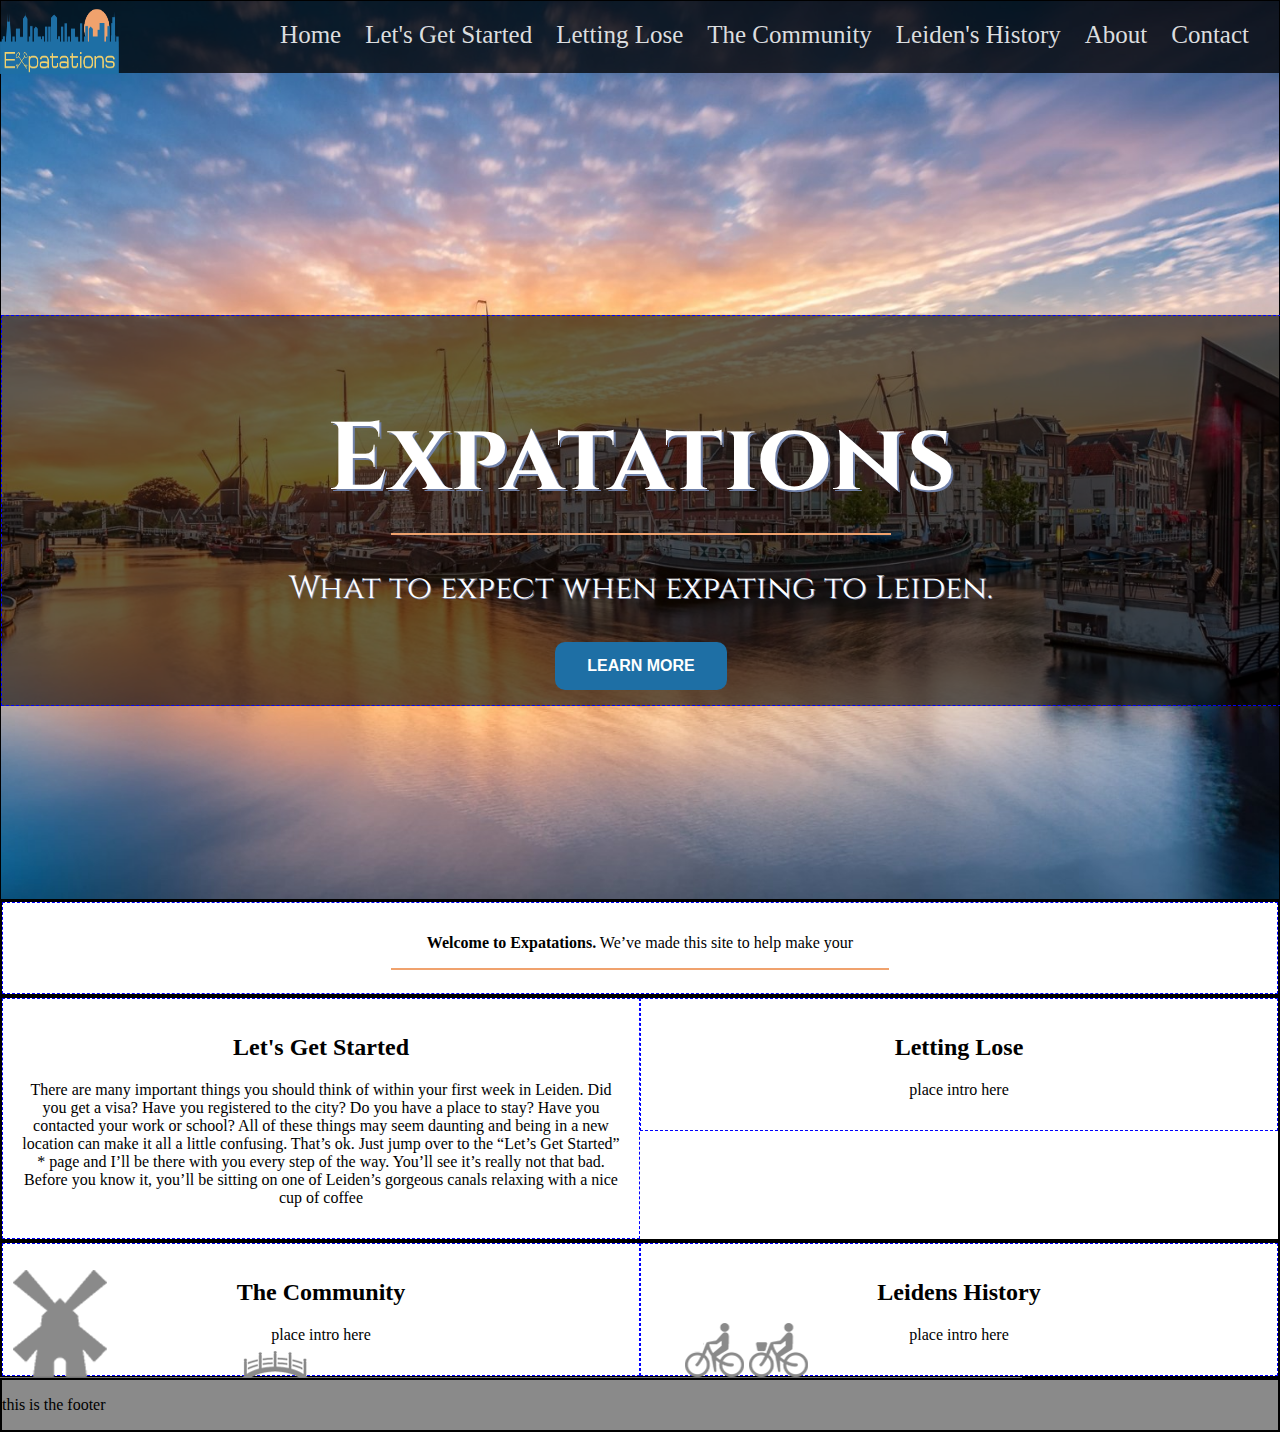
==== index.html @ c69e1f70 "shadows and buttons" ====
<!DOCTYPE html>
<html lang="en">
  <head>
    <meta charset="utf-8" />
    <meta name="keywords" content="Expats, Leiden, Leiden city center,"/>
    <meta name="description" content="Expatations is a website for expats in Leiden city center for less than six month" />
    <meta name="author" content="Elizabeth Erickson" />
    <meta name="viewport" content="width=device-width, initial-scale=1" />
    <link rel="icon" href="img/favicon.ico" type="image/png" sizes="32x32">
    <link rel="stylesheet" type="text/css" href="css/main.css" />
    <link href="https://fonts.googleapis.com/css?family=Cinzel" rel="stylesheet">
  </head>

  <body>

    <header>

      <nav>
           <img src="img/Logo.png" title="logo" alt="logo" id="logo" />
        <ul>
          <li><a href="index.html">Home</a></li>
          <li><a href="#">Let's Get Started</a></li>
          <li><a href="#">Letting Lose</a></li>
          <li><a href="#">The Community</a></li>
          <li><a href="#">Leiden's History</a></li>
          <li><a href="#">About</a></li>
          <li><a href="#">Contact</a></li>
        </ul>
      </nav>

      <article class="col-12">
          <h1>Expatations</h1>
          <hr>
          <p>What to expect when expating to Leiden.
          </p>
           <button type="button" class="button">Learn More</button>
      </article>


    </header>
    <main>

        <section class="row">
            <article class="intro-blocks col-12">
                <p>
                    <strong>Welcome to Expatations.</strong> We’ve made this site to help make your
                </p>
                <hr>
            </article>
        </section>
        <section class="row">
            <article class="intro-blocks col-6">
            <h2> Let's Get Started</h2>
            <p> There are many important things you should think of within your first week in Leiden. Did you get a visa? Have you registered to the city? Do you have a place to stay? Have you contacted your work or school? All of these things may seem daunting and being in a new location can make it all a little confusing. That’s ok. Just jump over to the “Let’s Get Started” * page and I’ll be there with you every step of the way. You’ll see it’s really not that bad. Before you know it, you’ll be sitting on one of Leiden’s gorgeous canals relaxing with a nice cup of coffee</P>
            </article>

            <article class="intro-blocks col-6">
                <h2> Letting Lose </h2>
                <p> place intro here</p>
            </article>
        </section>
        <section class="row">
            <article class="intro-blocks col-6">
                <h2> The Community</h2>
                <p> place intro here</p>
            </article>

            <article class="intro-blocks col-6">
                <h2>Leidens History</h2>
                <p>place intro here </p>
            </article>
        </section>
        <img src="img/footer.png" class="footer" />
    </main>

<footer class="row">
  <p> this is the footer</p>
</footer>
</body>

</html>
---- css/main.css ----
/* Create Bootrap-like grid */
	* { box-sizing: border-box; }
	.row { border: 2px solid #000; }
	.row::after {
	    content: "";
	    clear: both;
	    display: table;
	}

	[class*="col-"] {
	    float: left;
	    padding: 15px;
		border: 1px dashed blue;
	}
	.col-1 { width: 8.33%; }
	.col-2 { width: 16.66%; }
	.col-3 { width: 25%; }
	.col-4 { width: 33.33%; }
	.col-5 { width: 41.66%; }
	.col-6 { width: 50%; }
	.col-7 { width: 58.33%; }
	.col-8 { width: 66.66%; }
	.col-9 { width: 75%; }
	.col-10 { width: 83.33%; }
	.col-11 { width: 91.66%; }
	.col-12 { width: 100%; }

/* Style HTML5 elements */
body {
	margin: 0px;
	padding: 0px;
}
main {
	position: relative;
}
main img.footer {
	position: absolute;
    left: 0;
    bottom: 0;
}
header {
	border: 1px #000 solid;
	height: 100vh;
	width:100%;
	background: url("../img/leidensunset.jpg") no-repeat center center;
	background-size: cover;
}
footer {
	background-color: #8a8a8a;
}

nav{
	background-color: rgba(0,0,0,0.75);
	height: 8vh;
	width: 100%;

}

header article{
	background-color: rgba(0,0,0,0.60);
	position: absolute;
	top: 35%;
	color: #fff;
	text-align: center;
	font-family: 'Cinzel', serif;
	font-weight: 200;
	font-style: normal;
}

header article h1{
	font-size: 600%;
	text-shadow: 2px 2px #7081a9;
	margin-bottom: 5px;
}
hr{
	background-color: #f0a26d;
    height: 2px;
    max-width: 40%;
    border: none;
}
header article  p{
	font-size: 200%;
	text-shadow: 1px 1px #7081a9;
}
#logo{
	position: absolute;
	left: 0;
	top: 0;
	margin: 0px;
	padding: 0px;
	height: 10%;
	width: 10%;
}
ul{
	list-style-type: none;
	float: right;
	margin: 10px;
	padding: 10px;
}
li{
	list-style-type: none;
	font-size: 25px;
	display: inline;
	padding-left: 10px;
	padding-right: 10px;
}
li a {
	color: #DBDDDF;
	text-decoration: none;
} li a:hover {
	color: #f0a26d;
}

button {
    background-color: #1e6fa5;
    border: none;
    color: white;
    padding: 15px 32px;
    text-align: center;
    text-decoration: none;
    display: inline-block;
    font-size: 16px;
    border-radius: 10px;
    font-weight: 700;
    text-transform: uppercase;
}
.button:hover{background-color: #f0a26d;}
.intro-blocks{
	background-color: #fff;
	text-align: center;
}
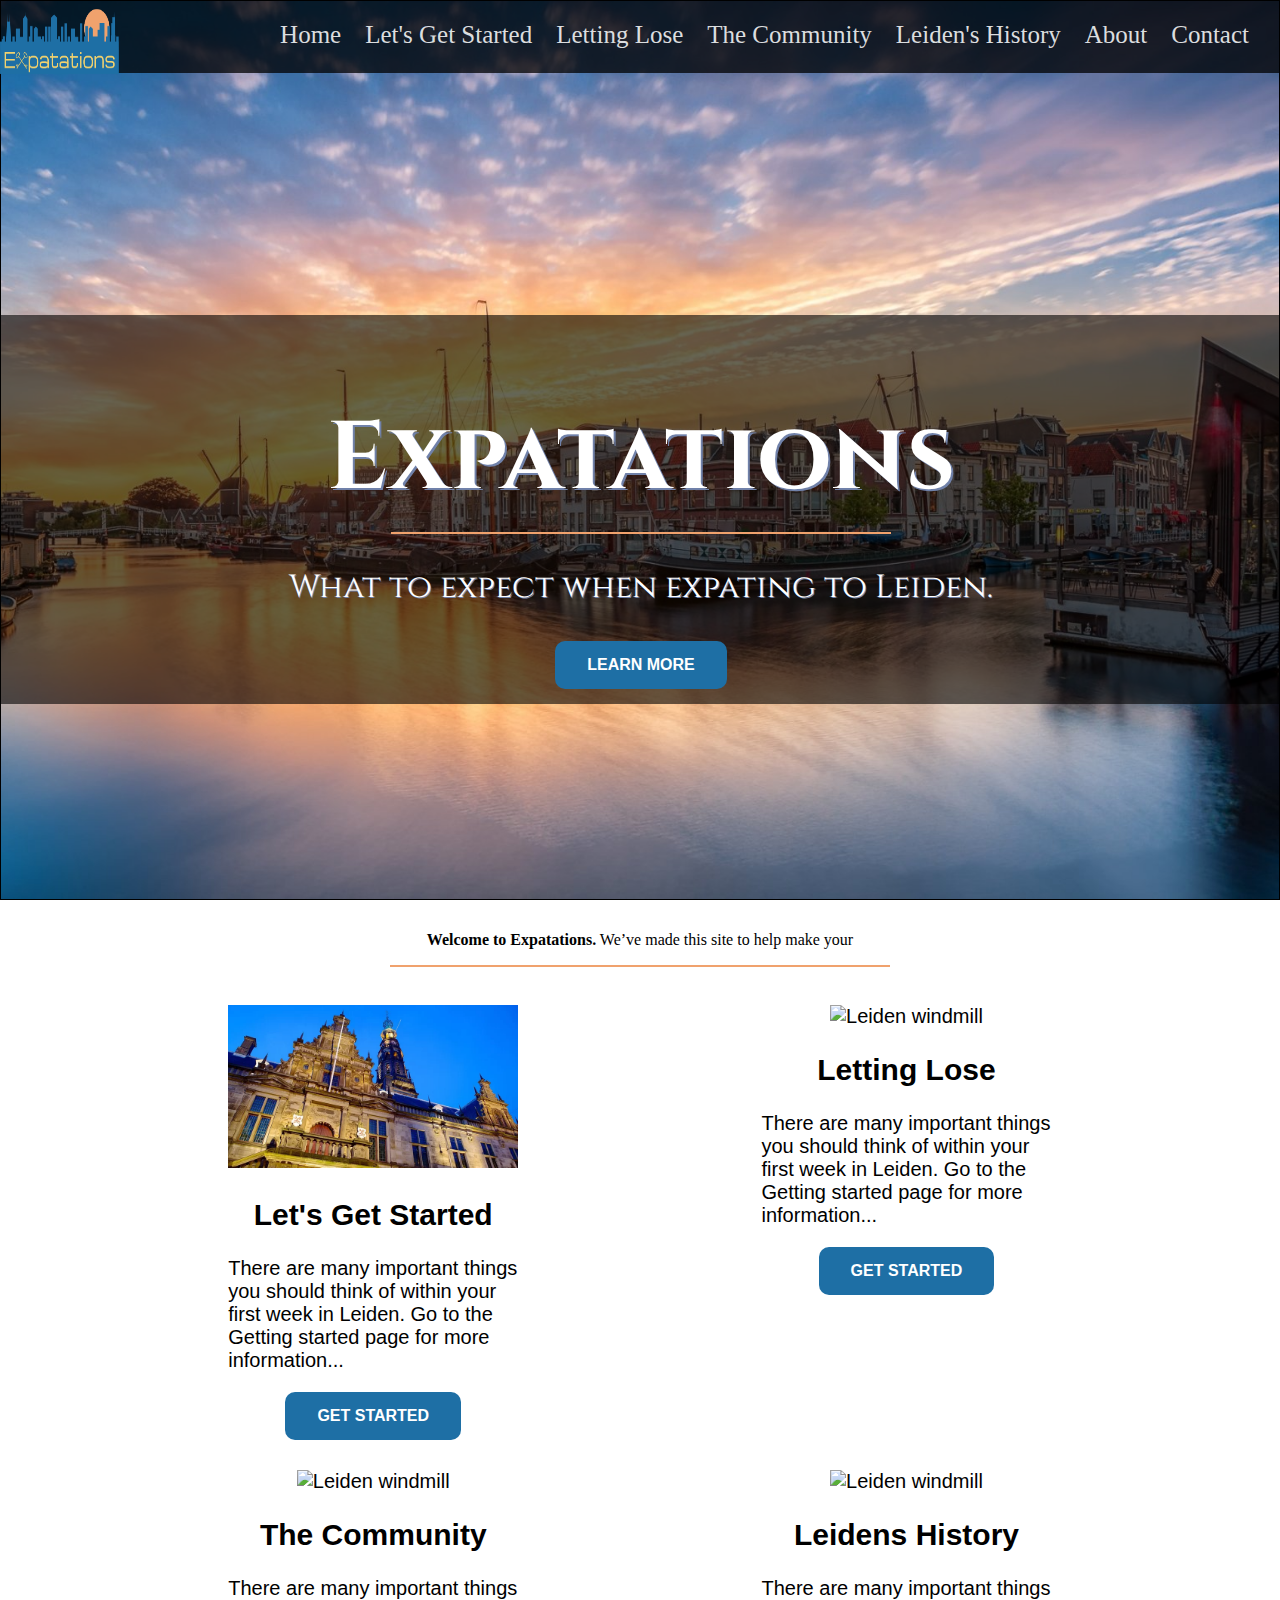
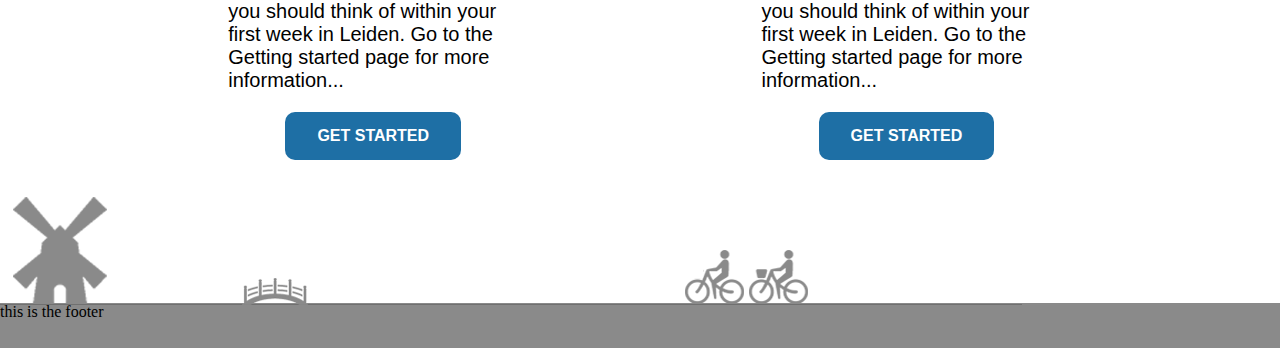
==== commit 68a636b8: "pictures in the introblocks" ====
--- a/index.html
+++ b/index.html
@@ -1,47 +1,46 @@
 <!DOCTYPE html>
 <html lang="en">
-  <head>
+
+<head>
     <meta charset="utf-8" />
-    <meta name="keywords" content="Expats, Leiden, Leiden city center,"/>
+    <meta name="keywords" content="Expats, Leiden, Leiden city center," />
     <meta name="description" content="Expatations is a website for expats in Leiden city center for less than six month" />
     <meta name="author" content="Elizabeth Erickson" />
     <meta name="viewport" content="width=device-width, initial-scale=1" />
     <link rel="icon" href="img/favicon.ico" type="image/png" sizes="32x32">
     <link rel="stylesheet" type="text/css" href="css/main.css" />
     <link href="https://fonts.googleapis.com/css?family=Cinzel" rel="stylesheet">
-  </head>
+</head>
 
-  <body>
+<body>
 
     <header>
 
-      <nav>
-           <img src="img/Logo.png" title="logo" alt="logo" id="logo" />
-        <ul>
-          <li><a href="index.html">Home</a></li>
-          <li><a href="#">Let's Get Started</a></li>
-          <li><a href="#">Letting Lose</a></li>
-          <li><a href="#">The Community</a></li>
-          <li><a href="#">Leiden's History</a></li>
-          <li><a href="#">About</a></li>
-          <li><a href="#">Contact</a></li>
-        </ul>
-      </nav>
+        <nav>
+            <img src="img/Logo.png" title="logo" alt="logo" id="logo" />
+            <ul>
+                <li><a href="index.html">Home</a></li>
+                <li><a href="#">Let's Get Started</a></li>
+                <li><a href="#">Letting Lose</a></li>
+                <li><a href="#">The Community</a></li>
+                <li><a href="#">Leiden's History</a></li>
+                <li><a href="#">About</a></li>
+                <li><a href="#">Contact</a></li>
+            </ul>
+        </nav>
 
-      <article class="col-12">
-          <h1>Expatations</h1>
-          <hr>
-          <p>What to expect when expating to Leiden.
-          </p>
-           <button type="button" class="button">Learn More</button>
-      </article>
+        <article class="col-12">
+            <h1>Expatations</h1>
+            <hr>
+            <p>What to expect when expating to Leiden.
+            </p>
+            <button type="button" class="button">Learn More</button>
+        </article>
+    </header>
 
-
-    </header>
-    <main>
-
+    <section class="main row">
         <section class="row">
-            <article class="intro-blocks col-12">
+            <article class="col-12 intro">
                 <p>
                     <strong>Welcome to Expatations.</strong> We’ve made this site to help make your
                 </p>
@@ -49,33 +48,46 @@
             </article>
         </section>
         <section class="row">
-            <article class="intro-blocks col-6">
-            <h2> Let's Get Started</h2>
-            <p> There are many important things you should think of within your first week in Leiden. Did you get a visa? Have you registered to the city? Do you have a place to stay? Have you contacted your work or school? All of these things may seem daunting and being in a new location can make it all a little confusing. That’s ok. Just jump over to the “Let’s Get Started” * page and I’ll be there with you every step of the way. You’ll see it’s really not that bad. Before you know it, you’ll be sitting on one of Leiden’s gorgeous canals relaxing with a nice cup of coffee</P>
+            <section class="col-2"></section>
+            <article class="intro-blocks1 col-3">
+                <img src="img/gemeente.jpg" alt="gemeentehuis" title="Gemeentehuis" class="blockimg" />
+                <h2> Let's Get Started</h2>
+                <p class="homepage">There are many important things you should think of within your first week in Leiden. Go to the Getting started page for more information...</P>
+                <button type="button" class="button">Get Started</button>
             </article>
-
-            <article class="intro-blocks col-6">
+            <section class="col-2"></section>
+            <article class="intro-blocks col-3">
+                <img src="img/windmill2.jpg" alt="Leiden windmill" title="Molen de Valk" class="blockimg" />
                 <h2> Letting Lose </h2>
-                <p> place intro here</p>
+                <p class="homepage"> There are many important things you should think of within your first week in Leiden. Go to the Getting started page for more information...</p>
+                <button type="button" class="button">Get Started</button>
             </article>
+            <section class="col-2"></section>
         </section>
-        <section class="row">
-            <article class="intro-blocks col-6">
+        <section class="row bottom">
+            <section class="col-2"></section>
+            <article class="intro-blocks1 col-3">
+                <img src="img/windmill2.jpg" alt="Leiden windmill" title="Molen de Valk" class="blockimg" />
                 <h2> The Community</h2>
-                <p> place intro here</p>
+                <p class="homepage">There are many important things you should think of within your first week in Leiden. Go to the Getting started page for more information...
+                </p>
+                <button type="button" class="button">Get Started</button>
             </article>
-
-            <article class="intro-blocks col-6">
+            <section class="col-2"></section>
+            <article class="intro-blocks col-3">
+                <img src="img/windmill2.jpg" alt="Leiden windmill" title="Molen de Valk" class="blockimg" />
                 <h2>Leidens History</h2>
-                <p>place intro here </p>
+                <p class="homepage">There are many important things you should think of within your first week in Leiden. Go to the Getting started page for more information...</p>
+                <button type="button" class="button">Get Started</button>
             </article>
+            <section class="col-2"></section>
         </section>
         <img src="img/footer.png" class="footer" />
-    </main>
+    </section>
 
-<footer class="row">
-  <p> this is the footer</p>
-</footer>
+    <footer class="row">
+        <p> this is the footer</p>
+    </footer>
 </body>
 
 </html>
--- a/css/main.css
+++ b/css/main.css
@@ -1,6 +1,6 @@
 /* Create Bootrap-like grid */
 	* { box-sizing: border-box; }
-	.row { border: 2px solid #000; }
+	/*.row { border: 2px solid #000; }*/
 	.row::after {
 	    content: "";
 	    clear: both;
@@ -10,7 +10,7 @@
 	[class*="col-"] {
 	    float: left;
 	    padding: 15px;
-		border: 1px dashed blue;
+		/*border: 1px dashed blue;*/
 	}
 	.col-1 { width: 8.33%; }
 	.col-2 { width: 16.66%; }
@@ -30,13 +30,13 @@
 	margin: 0px;
 	padding: 0px;
 }
-main {
+section.main {
 	position: relative;
 }
-main img.footer {
+section.main img.footer {
 	position: absolute;
-    left: 0;
-    bottom: 0;
+    left: 0px;
+    bottom: -2px;
 }
 header {
 	border: 1px #000 solid;
@@ -47,6 +47,11 @@
 }
 footer {
 	background-color: #8a8a8a;
+	height: 5vh;
+}
+footer p{
+	margin: 0;
+	padding: 0;
 }
 
 nav{
@@ -126,6 +131,31 @@
 }
 .button:hover{background-color: #f0a26d;}
 .intro-blocks{
+	font-family: century, sans-serif;
+	font-size: 20px;
 	background-color: #fff;
 	text-align: center;
+
 }
+.intro-blocks1{
+	font-family: century, sans-serif;
+	font-size: 20px;
+	background-color: #fff;
+	text-align: center;
+
+}
+.intro{
+	text-align: center;
+}
+.blockimg{
+	width: 100%;
+	height: auto;
+	max-height: 200px;
+}
+
+p.homepage {
+	text-align: left;
+}
+section.bottom{
+	margin-bottom: 10%;
+}
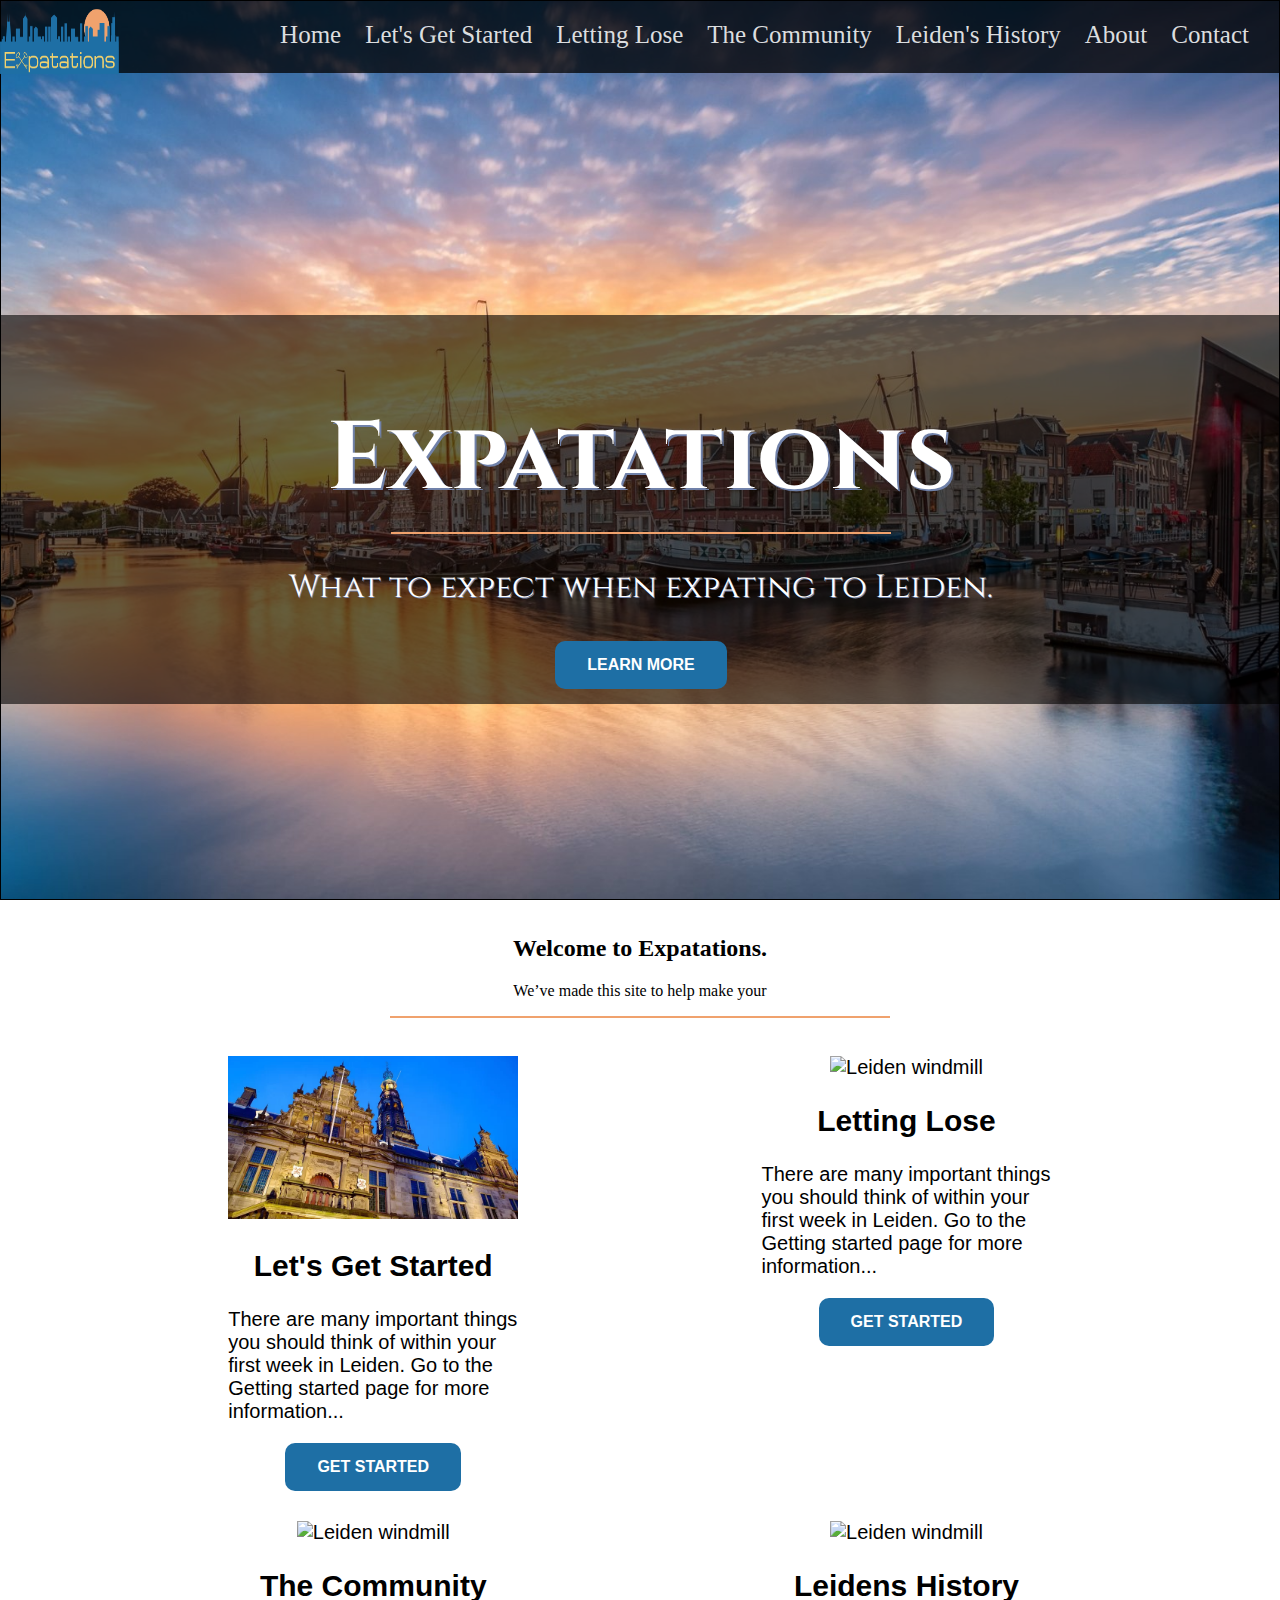
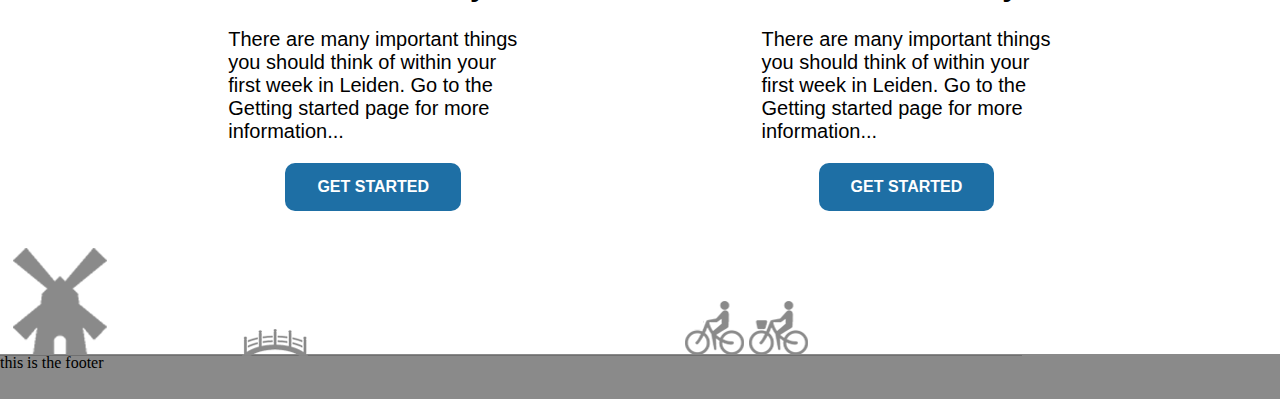
==== commit b95aed2e: "h1 changes" ====
--- a/index.html
+++ b/index.html
@@ -10,6 +10,8 @@
     <link rel="icon" href="img/favicon.ico" type="image/png" sizes="32x32">
     <link rel="stylesheet" type="text/css" href="css/main.css" />
     <link href="https://fonts.googleapis.com/css?family=Cinzel" rel="stylesheet">
+
+    <title> Expatations </title>
 </head>
 
 <body>
@@ -41,8 +43,9 @@
     <section class="main row">
         <section class="row">
             <article class="col-12 intro">
+                <h2>Welcome to Expatations.</h2>
                 <p>
-                    <strong>Welcome to Expatations.</strong> We’ve made this site to help make your
+                     We’ve made this site to help make your
                 </p>
                 <hr>
             </article>
@@ -82,7 +85,7 @@
             </article>
             <section class="col-2"></section>
         </section>
-        <img src="img/footer.png" class="footer" />
+        <img src="img/footer.png" alt="footer image" class="footer" />
     </section>
 
     <footer class="row">
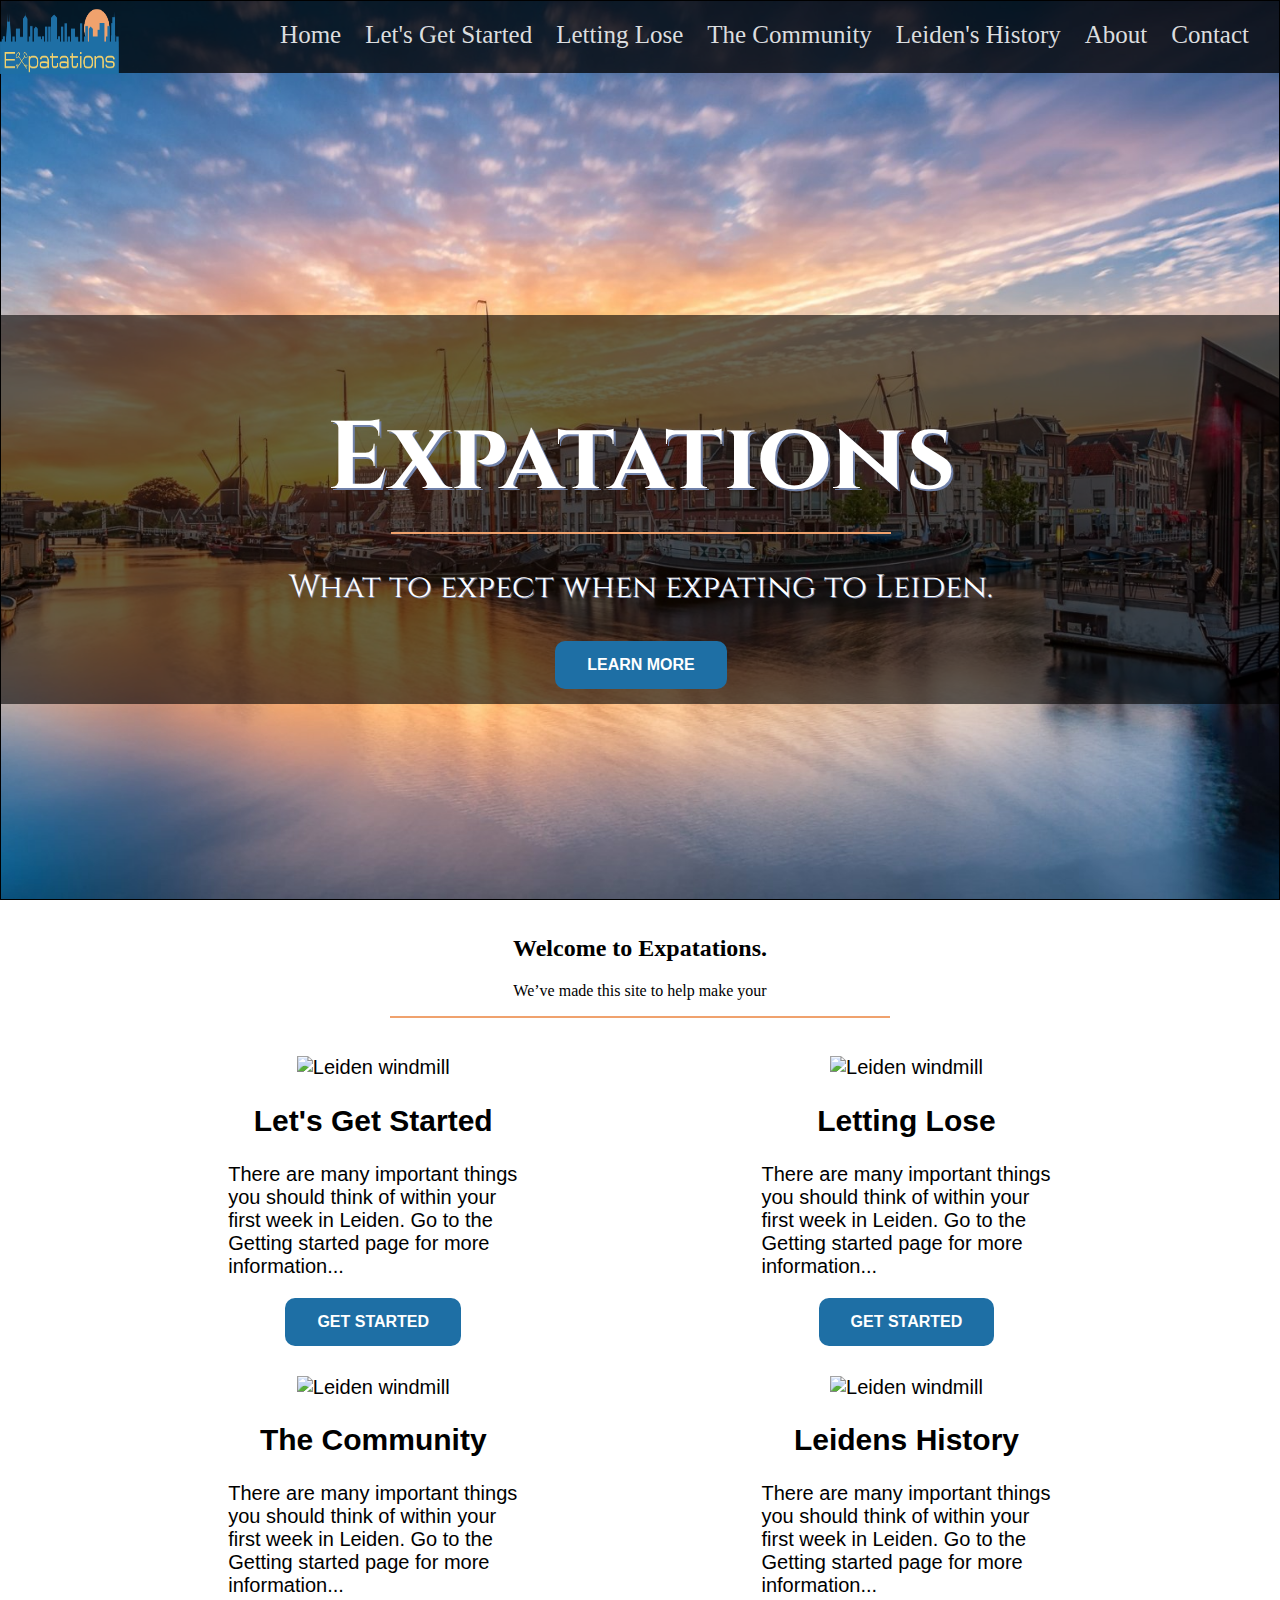
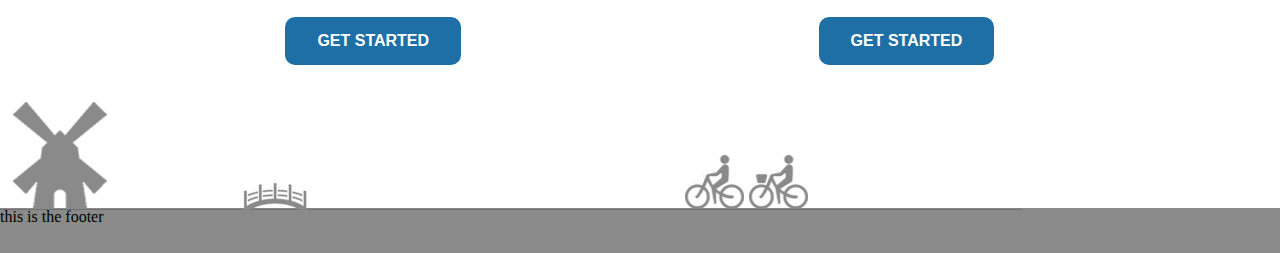
==== commit f4680ca3: "broken img" ====
--- a/index.html
+++ b/index.html
@@ -53,7 +53,7 @@
         <section class="row">
             <section class="col-2"></section>
             <article class="intro-blocks1 col-3">
-                <img src="img/gemeente.jpg" alt="gemeentehuis" title="Gemeentehuis" class="blockimg" />
+                <img src="img/windmill2.jpg" alt="Leiden windmill" title="Molen de Valk" class="blockimg" />
                 <h2> Let's Get Started</h2>
                 <p class="homepage">There are many important things you should think of within your first week in Leiden. Go to the Getting started page for more information...</P>
                 <button type="button" class="button">Get Started</button>
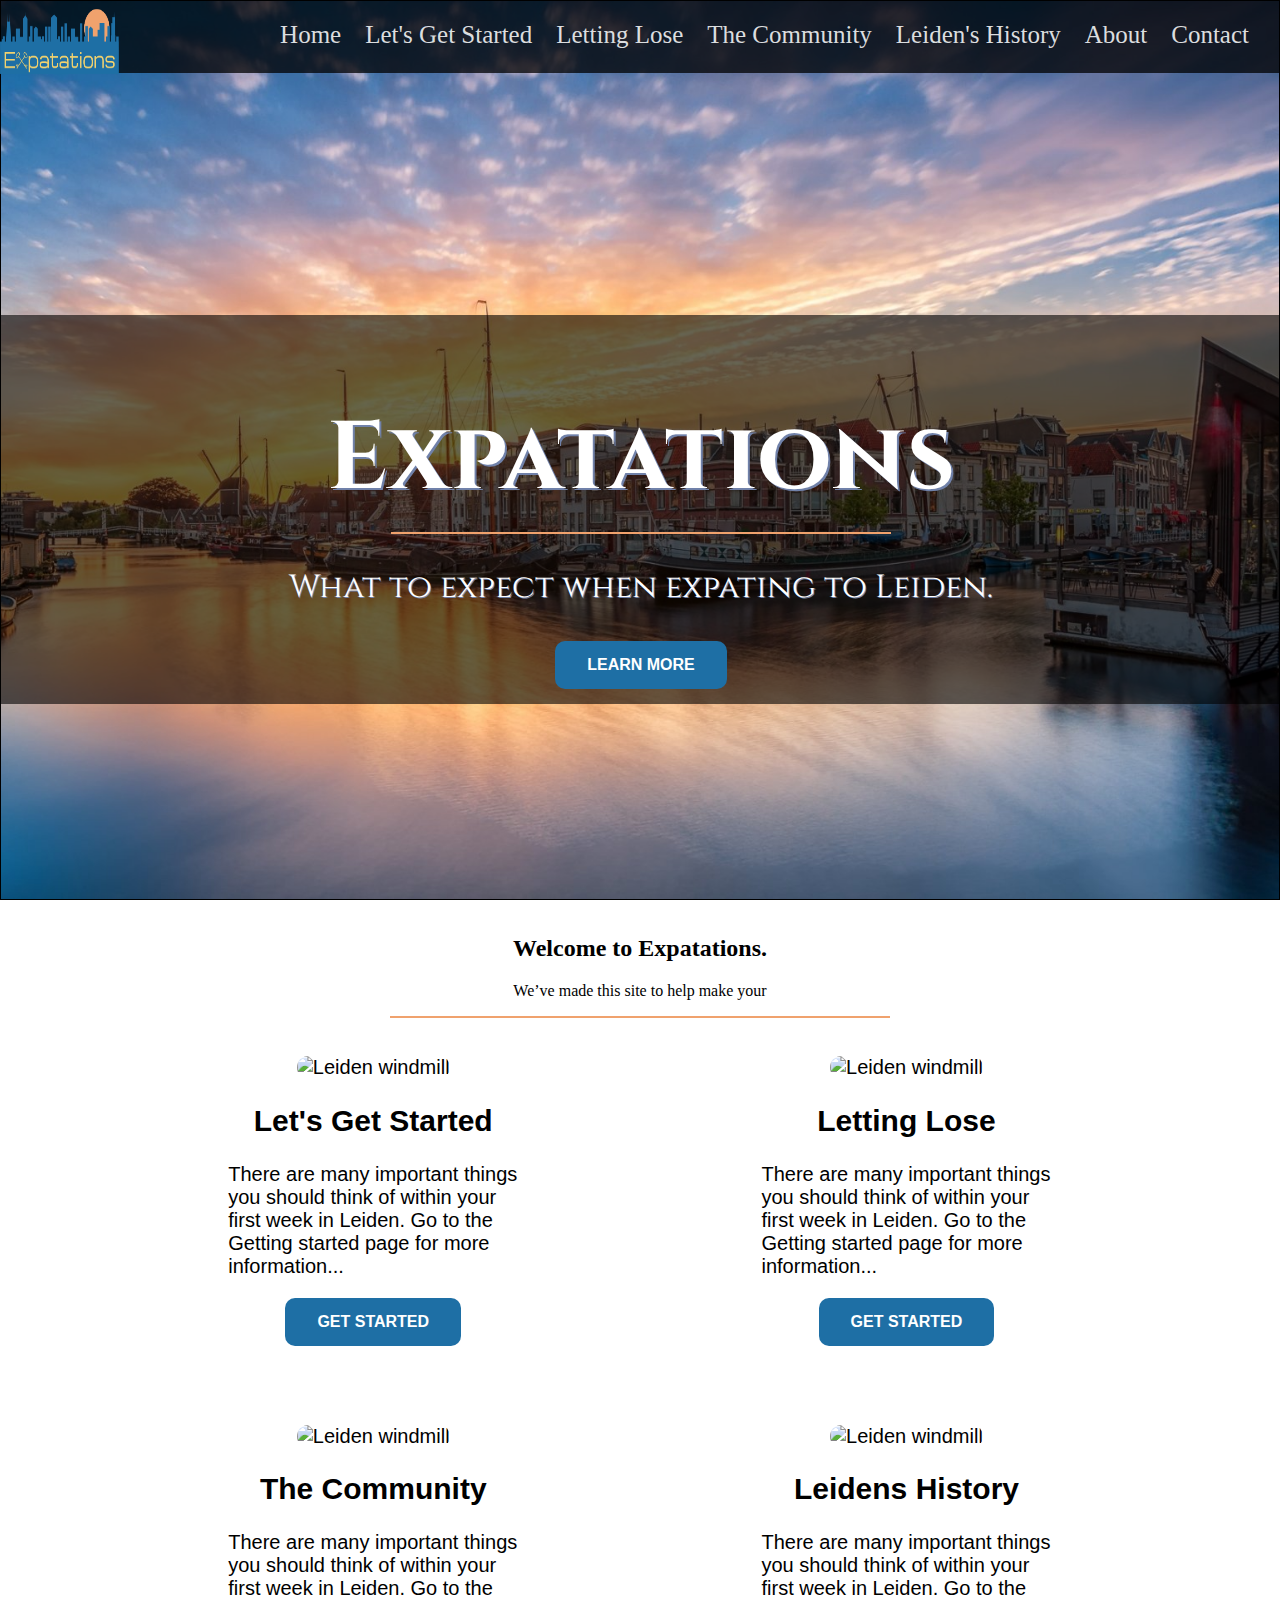
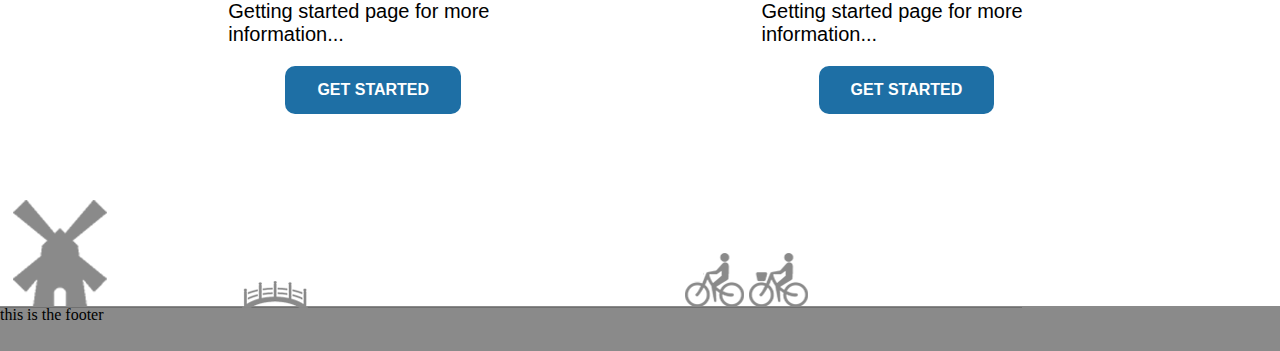
==== commit e158f2c2: "idr" ====
--- a/index.html
+++ b/index.html
@@ -36,11 +36,13 @@
             <hr>
             <p>What to expect when expating to Leiden.
             </p>
-            <button type="button" class="button">Learn More</button>
+            <a href="#jump">
+                <button type="button" class="button">Learn More</button>
+            </a>
         </article>
     </header>
 
-    <section class="main row">
+    <section class="main row" id="jump">
         <section class="row">
             <article class="col-12 intro">
                 <h2>Welcome to Expatations.</h2>
--- a/css/main.css
+++ b/css/main.css
@@ -58,7 +58,6 @@
 	background-color: rgba(0,0,0,0.75);
 	height: 8vh;
 	width: 100%;
-
 }
 
 header article{
@@ -133,15 +132,15 @@
 .intro-blocks{
 	font-family: century, sans-serif;
 	font-size: 20px;
-	background-color: #fff;
 	text-align: center;
+	padding-bottom: 5%;
 
 }
 .intro-blocks1{
 	font-family: century, sans-serif;
 	font-size: 20px;
-	background-color: #fff;
 	text-align: center;
+	padding-bottom: 5%;
 
 }
 .intro{
@@ -150,7 +149,8 @@
 .blockimg{
 	width: 100%;
 	height: auto;
-	max-height: 200px;
+	max-height: 300px;
+	border-radius: 200px;
 }
 
 p.homepage {
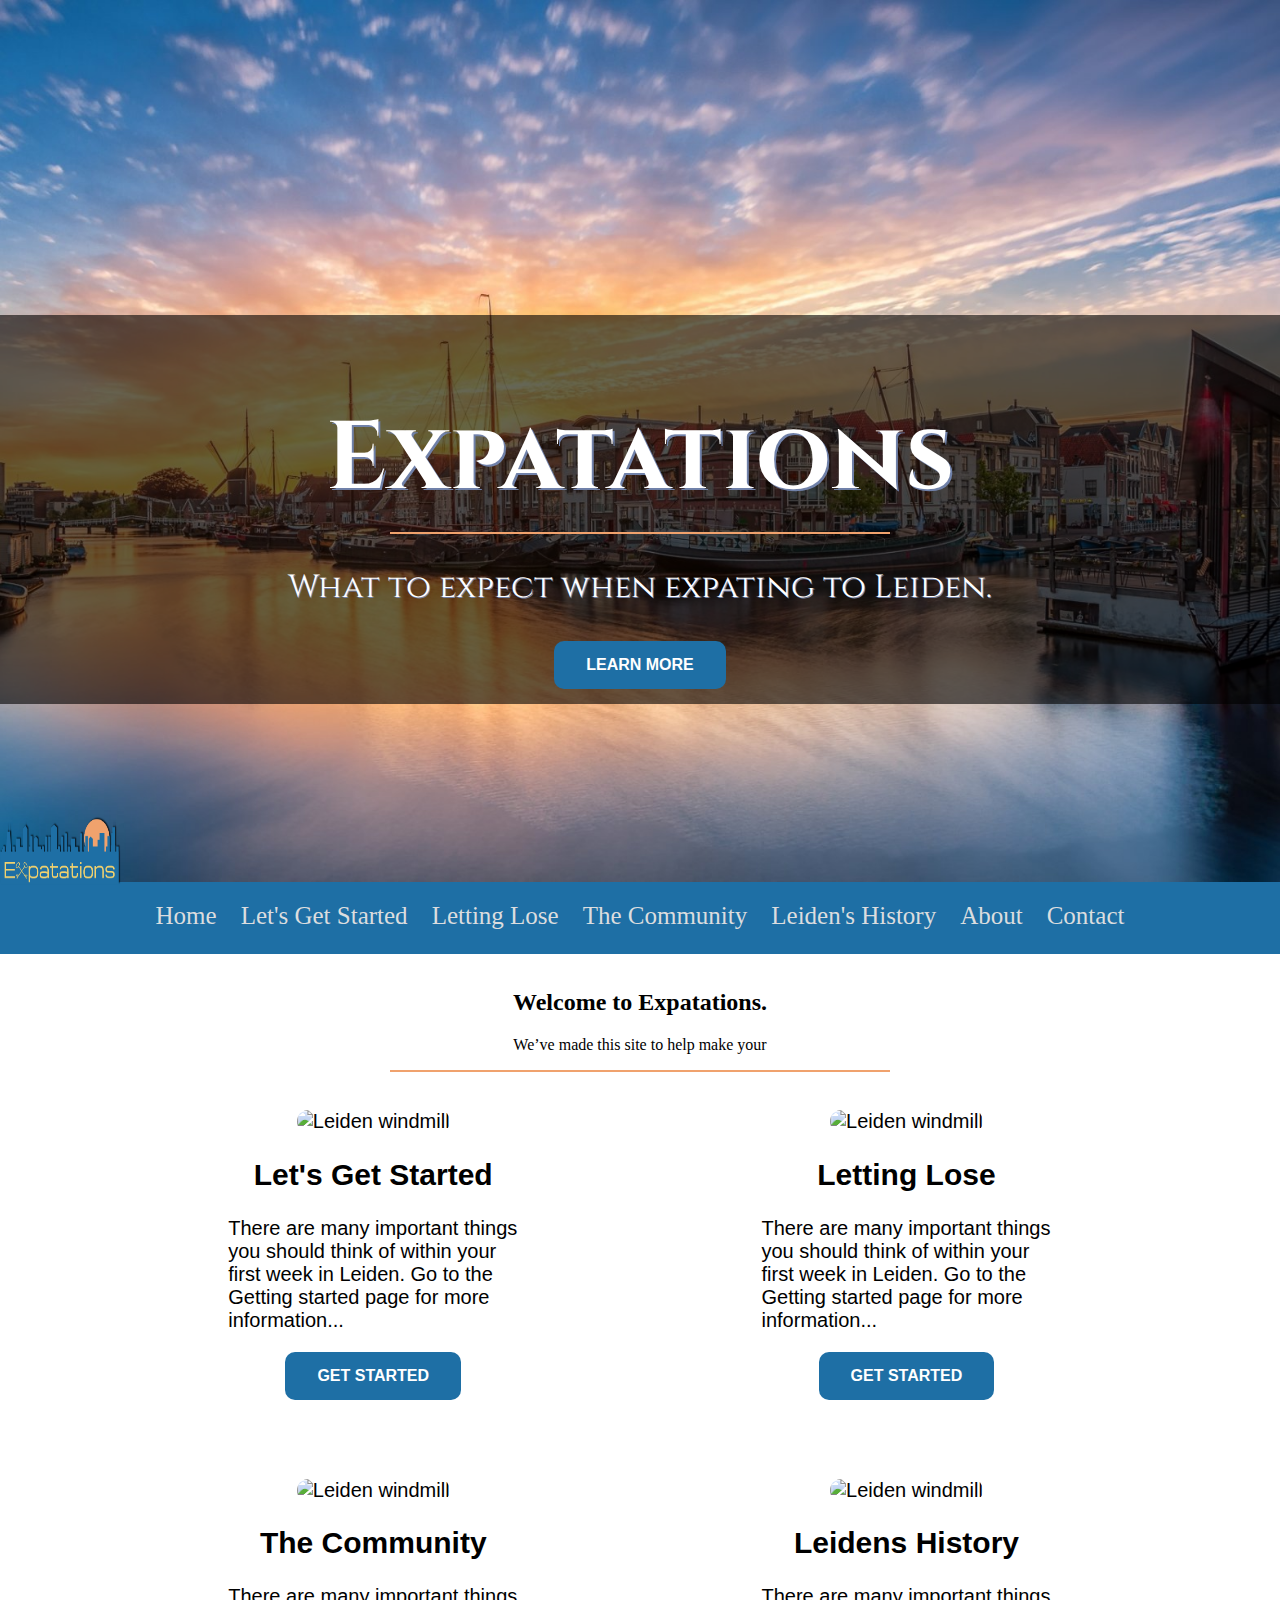
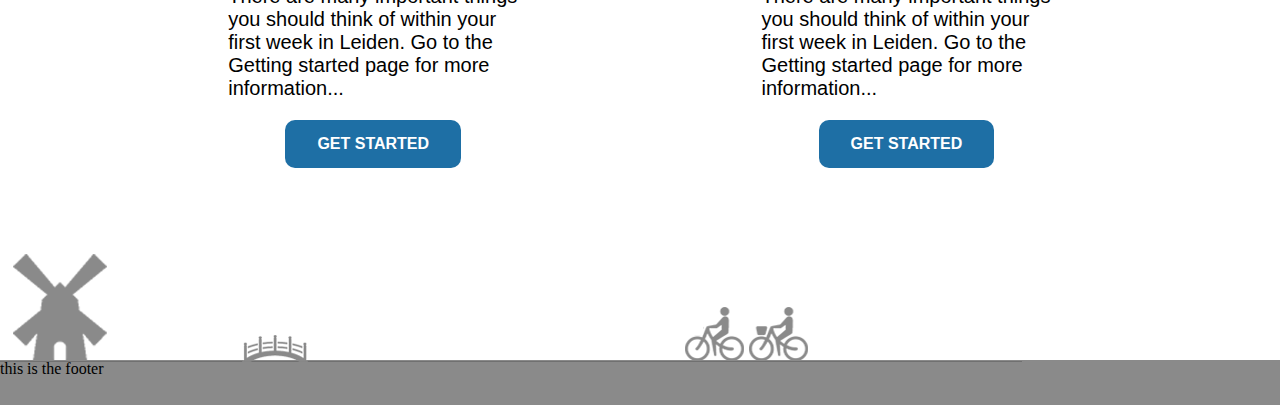
==== commit ba8e7524: "fixed logo" ====
--- a/index.html
+++ b/index.html
@@ -18,19 +18,6 @@
 
     <header>
 
-        <nav>
-            <img src="img/Logo.png" title="logo" alt="logo" id="logo" />
-            <ul>
-                <li><a href="index.html">Home</a></li>
-                <li><a href="#">Let's Get Started</a></li>
-                <li><a href="#">Letting Lose</a></li>
-                <li><a href="#">The Community</a></li>
-                <li><a href="#">Leiden's History</a></li>
-                <li><a href="#">About</a></li>
-                <li><a href="#">Contact</a></li>
-            </ul>
-        </nav>
-
         <article class="col-12">
             <h1>Expatations</h1>
             <hr>
@@ -42,6 +29,19 @@
         </article>
     </header>
 
+        <img src="img/Logo1.png" title="logo" alt="logo" id="logo" />
+    <nav class="row">
+        <ul>
+            <li><a href="index.html">Home</a></li>
+            <li><a href="#">Let's Get Started</a></li>
+            <li><a href="#">Letting Lose</a></li>
+            <li><a href="#">The Community</a></li>
+            <li><a href="#">Leiden's History</a></li>
+            <li><a href="#">About</a></li>
+            <li><a href="#">Contact</a></li>
+        </ul>
+    </nav>
+
     <section class="main row" id="jump">
         <section class="row">
             <article class="col-12 intro">
@@ -52,6 +52,7 @@
                 <hr>
             </article>
         </section>
+
         <section class="row">
             <section class="col-2"></section>
             <article class="intro-blocks1 col-3">
--- a/css/main.css
+++ b/css/main.css
@@ -39,8 +39,7 @@
     bottom: -2px;
 }
 header {
-	border: 1px #000 solid;
-	height: 100vh;
+	height: 98vh;
 	width:100%;
 	background: url("../img/leidensunset.jpg") no-repeat center center;
 	background-size: cover;
@@ -55,9 +54,11 @@
 }
 
 nav{
-	background-color: rgba(0,0,0,0.75);
+	background-color: #1e6fa5;
 	height: 8vh;
 	width: 100%;
+	padding: 10px;
+
 }
 
 header article{
@@ -89,17 +90,18 @@
 #logo{
 	position: absolute;
 	left: 0;
-	top: 0;
+	bottom: 0;
 	margin: 0px;
 	padding: 0px;
 	height: 10%;
 	width: 10%;
+
 }
 ul{
 	list-style-type: none;
-	float: right;
-	margin: 10px;
+	margin: 0px;
 	padding: 10px;
+	text-align: center;
 }
 li{
 	list-style-type: none;
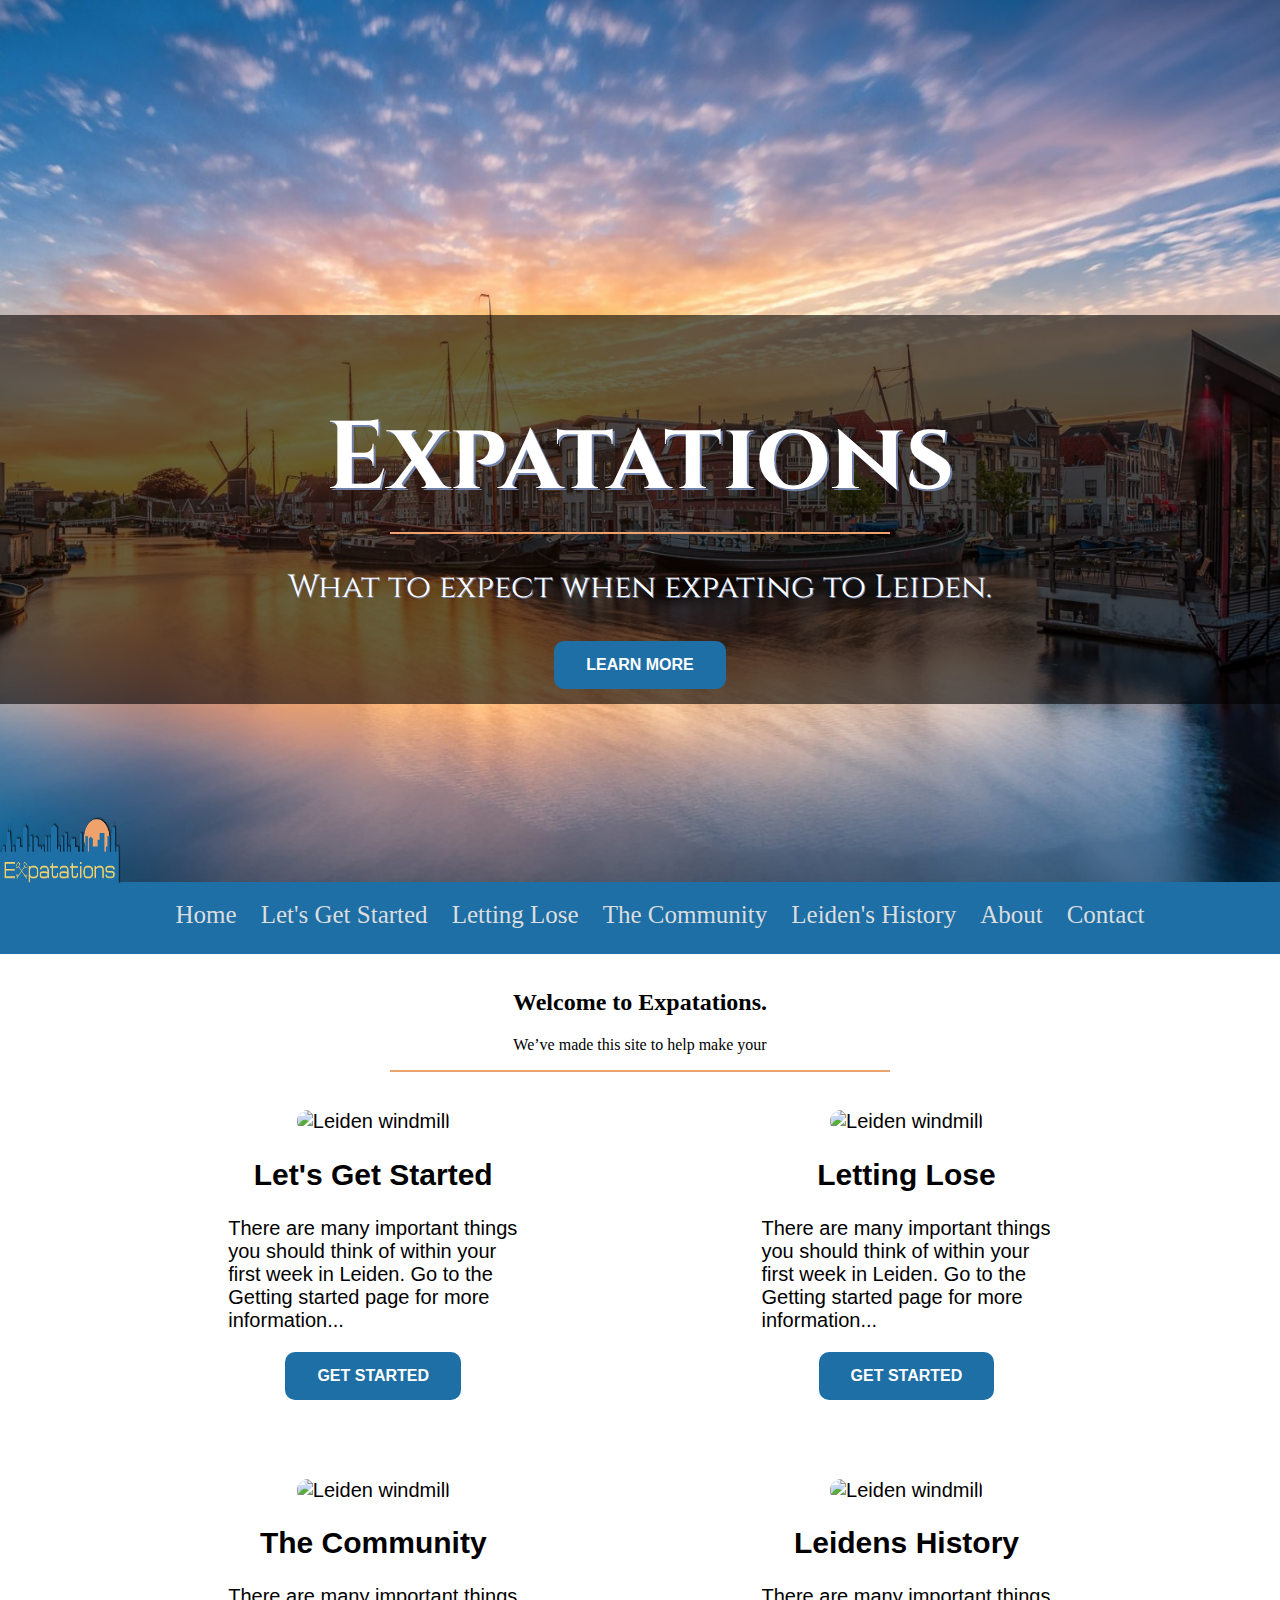
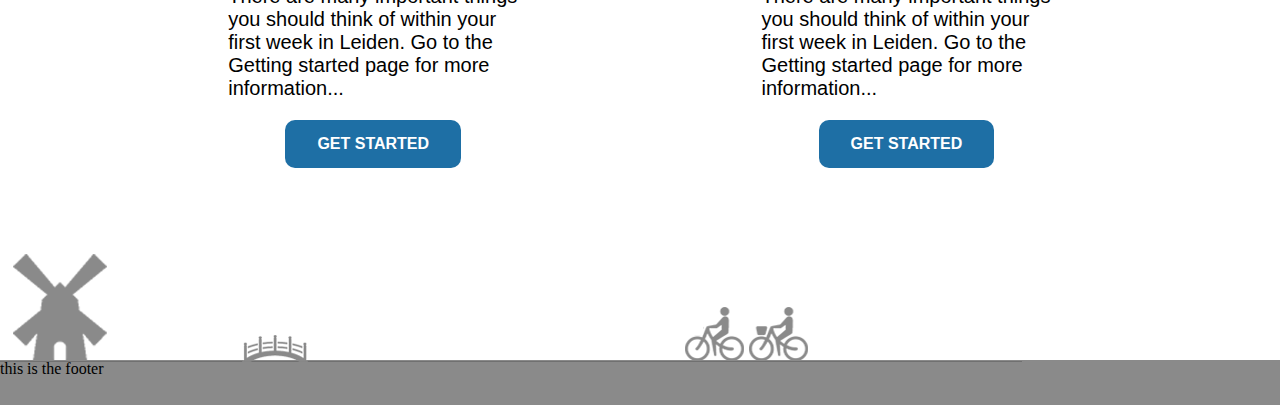
==== commit 5c5322c9: "fixed some menu issues" ====
--- a/index.html
+++ b/index.html
@@ -16,32 +16,32 @@
 
 <body>
 
-    <header>
+    <header class="row">
+         <article class="col-12">
+             <h1>Expatations</h1>
+             <hr>
+             <p>What to expect when expating to Leiden.
+             </p>
+             <a href="#jump">
+                 <button type="button" class="button">Learn More</button>
+             </a>
 
-        <article class="col-12">
-            <h1>Expatations</h1>
-            <hr>
-            <p>What to expect when expating to Leiden.
-            </p>
-            <a href="#jump">
-                <button type="button" class="button">Learn More</button>
-            </a>
-        </article>
-    </header>
-
-        <img src="img/Logo1.png" title="logo" alt="logo" id="logo" />
-    <nav class="row">
-        <ul>
-            <li><a href="index.html">Home</a></li>
-            <li><a href="#">Let's Get Started</a></li>
-            <li><a href="#">Letting Lose</a></li>
-            <li><a href="#">The Community</a></li>
-            <li><a href="#">Leiden's History</a></li>
-            <li><a href="#">About</a></li>
-            <li><a href="#">Contact</a></li>
-        </ul>
-    </nav>
-
+         </article>
+     </header>
+ <img src="img/Logo1.png" title="logo" alt="logo" id="logo" />
+     <nav class="row">
+         <article class="col-12">
+             <ul>
+                 <li><a href="index.html" class="active">Home</a></li>
+                 <li><a href="#">Let's Get Started</a></li>
+                 <li><a href="#">Letting Lose</a></li>
+                 <li><a href="#">The Community</a></li>
+                 <li><a href="#">Leiden's History</a></li>
+                 <li><a href="#">About</a></li>
+                 <li><a href="#">Contact</a></li>
+             </ul>
+         </article>
+     </nav>
     <section class="main row" id="jump">
         <section class="row">
             <article class="col-12 intro">
--- a/css/main.css
+++ b/css/main.css
@@ -54,13 +54,43 @@
 }
 
 nav{
-	background-color: #1e6fa5;
-	height: 8vh;
-	width: 100%;
-	padding: 10px;
+    background-color: #1e6fa5;
+    min-height: 8vh;
+    width: 100%;
+}
+
+nav ul{
+    list-style-type: none;
+    margin: 0 auto;
+    text-align: center;
+    line-height: 4vh;
+}
+nav ul li{
+    list-style-type: none;
+    font-size: 25px;
+    display: inline;
+    padding-left: 10px;
+    padding-right: 10px;
+}
+nav ul li.active{
+    border: #f0a26d 1px solid;
+}
+nav ul li a {
+    color: #DBDDDF;
+    text-decoration: none;
+} nav li a:hover {
+    color: #f0a26d;
+}
+#logo{
+	position: absolute;
+	left: 0;
+	bottom: 0;
+	margin: 0px;
+	padding: 0px;
+	height: 10%;
+	width: 10%;
 
 }
-
 header article{
 	background-color: rgba(0,0,0,0.60);
 	position: absolute;
@@ -86,35 +116,6 @@
 header article  p{
 	font-size: 200%;
 	text-shadow: 1px 1px #7081a9;
-}
-#logo{
-	position: absolute;
-	left: 0;
-	bottom: 0;
-	margin: 0px;
-	padding: 0px;
-	height: 10%;
-	width: 10%;
-
-}
-ul{
-	list-style-type: none;
-	margin: 0px;
-	padding: 10px;
-	text-align: center;
-}
-li{
-	list-style-type: none;
-	font-size: 25px;
-	display: inline;
-	padding-left: 10px;
-	padding-right: 10px;
-}
-li a {
-	color: #DBDDDF;
-	text-decoration: none;
-} li a:hover {
-	color: #f0a26d;
 }
 
 button {
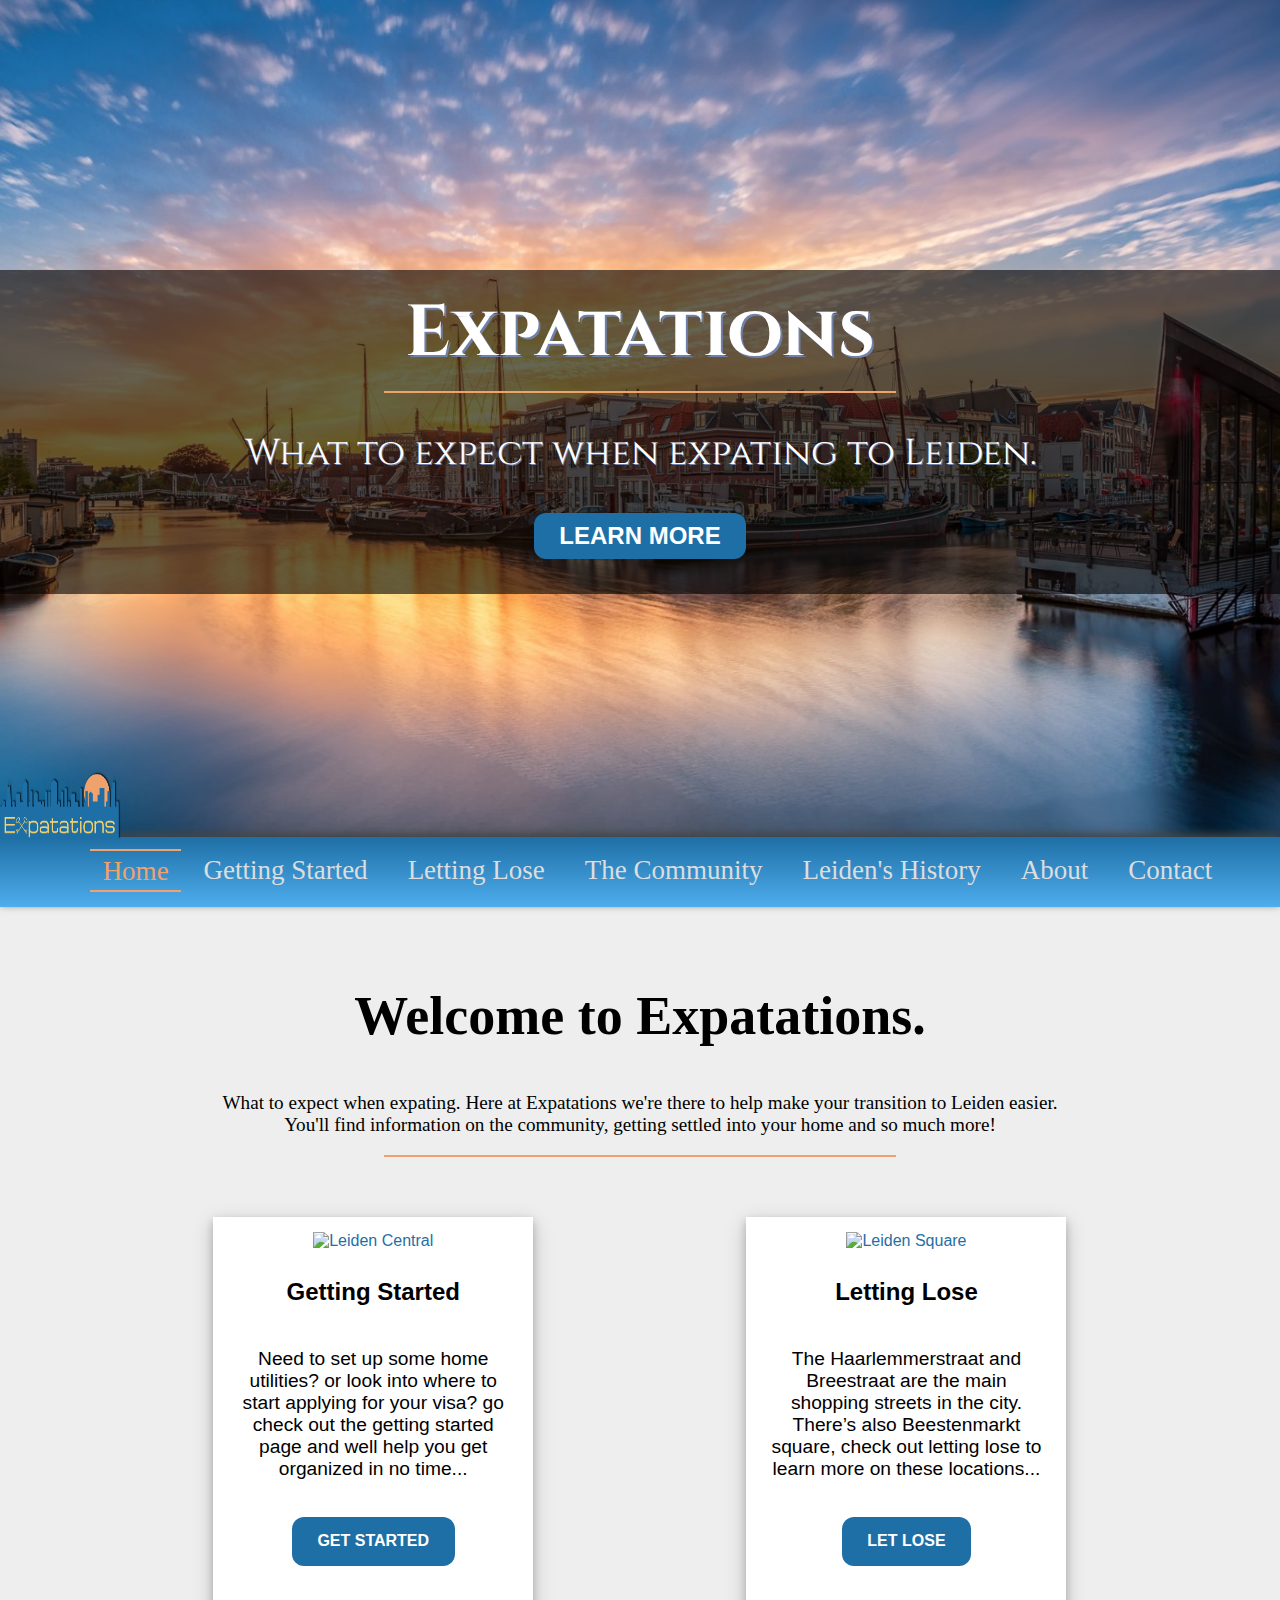
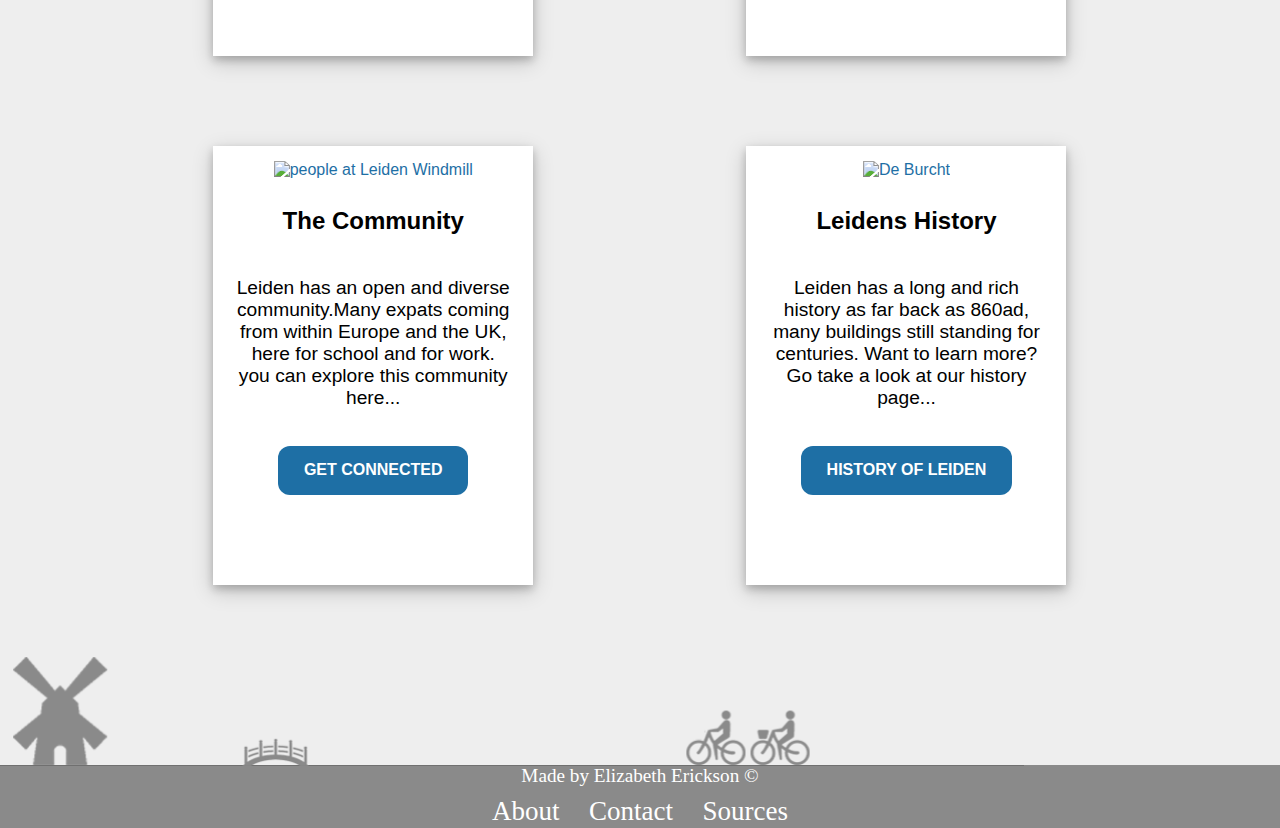
==== commit d33d8f7c: "final commit" ====
--- a/index.html
+++ b/index.html
@@ -3,8 +3,8 @@
 
 <head>
     <meta charset="utf-8" />
-    <meta name="keywords" content="Expats, Leiden, Leiden city center," />
-    <meta name="description" content="Expatations is a website for expats in Leiden city center for less than six month" />
+    <meta name="keywords" content="Expats, Leiden, Leiden city center,home page, start here" />
+    <meta name="description" content="Expatations is a website for expats in Leiden city center for less than six months" />
     <meta name="author" content="Elizabeth Erickson" />
     <meta name="viewport" content="width=device-width, initial-scale=1" />
     <link rel="icon" href="img/favicon.ico" type="image/png" sizes="32x32">
@@ -16,83 +16,124 @@
 
 <body>
 
-    <header class="row">
-         <article class="col-12">
-             <h1>Expatations</h1>
-             <hr>
-             <p>What to expect when expating to Leiden.
-             </p>
-             <a href="#jump">
-                 <button type="button" class="button">Learn More</button>
-             </a>
+    <header class="row" id="home">
+        <h2 class="ghost-heading">I am a hack</h2>
+        <article class="col-12">
+            <h2 class="ghost-heading">I am a hack</h2>
+            <h1>Expatations</h1>
+            <hr>
+            <p>What to expect when expating to Leiden.</p>
+            <a href="#jump" class="button">Learn More</a>
+        </article>
 
-         </article>
-     </header>
- <img src="img/Logo1.png" title="logo" alt="logo" id="logo" />
-     <nav class="row">
-         <article class="col-12">
-             <ul>
-                 <li><a href="index.html" class="active">Home</a></li>
-                 <li><a href="#">Let's Get Started</a></li>
-                 <li><a href="#">Letting Lose</a></li>
-                 <li><a href="#">The Community</a></li>
-                 <li><a href="#">Leiden's History</a></li>
-                 <li><a href="#">About</a></li>
-                 <li><a href="#">Contact</a></li>
-             </ul>
-         </article>
-     </nav>
-    <section class="main row" id="jump">
+        <a href="index.html">
+             <img src="img/Logo1.png" title="logo" alt="logo" id="logo" />
+        </a>
+    </header>
+
+    <nav class="row" id="jump">
+        <!-- Hello Thijs: VGhhbmsgeW91IGZvciBsb29raW5nLCBESVYncyB3b3VsZCd2ZSBtYWRlIHRoaXMgY29kZSBhIGxvdCBjbGVhbmVyISBeXg== -->
+        <article class="col-12">
+            <h2 class="ghost-heading">I am a hack</h2>
+            <ul>
+                <li class="active"><a href="index.html">Home</a></li>
+                <li><a href="getting-started.html">Getting Started</a></li>
+                <li><a href="letting-lose.html">Letting Lose</a></li>
+                <li><a href="community.html">The Community</a></li>
+                <li><a href="history.html">Leiden's History</a></li>
+                <li><a href="about.html">About</a></li>
+                <li><a href="contact.html">Contact</a></li>
+            </ul>
+        </article>
+    </nav>
+
+    <section class="main row">
+        <h2 class="ghost-heading">I am a hack</h2>
+
         <section class="row">
+            <h2 class="ghost-heading">I am a hack</h2>
+
             <article class="col-12 intro">
+                <h2 class="ghost-heading">I am a hack</h2>
                 <h2>Welcome to Expatations.</h2>
                 <p>
-                     We’ve made this site to help make your
+                    What to expect when expating. Here at Expatations we're there to help make your transition to Leiden easier.<br> You'll find information on the community, getting settled into your home and so much more!
                 </p>
                 <hr>
+
             </article>
         </section>
 
         <section class="row">
-            <section class="col-2"></section>
+            <h2 class="ghost-heading">I am a hack</h2>
+            <section class="col-2">
+                <h2 class="ghost-heading">I am a hack</h2></section>
+
             <article class="intro-blocks1 col-3">
-                <img src="img/windmill2.jpg" alt="Leiden windmill" title="Molen de Valk" class="blockimg" />
-                <h2> Let's Get Started</h2>
-                <p class="homepage">There are many important things you should think of within your first week in Leiden. Go to the Getting started page for more information...</P>
-                <button type="button" class="button">Get Started</button>
+                <h2 class="ghost-heading">I am a hack</h2>
+                <a href="getting-started.html">
+                    <img src="img/cental.png" alt="Leiden Central" title="Leiden Central" class="blockimg" />
+                </a>
+                <h3>Getting Started</h3>
+                <p class="homepage">Need to set up some home utilities? or look into where to start applying for your visa? go check out the getting started page and well help you get organized in no time...</P>
+                <a href="getting-started.html" class="button">Get Started</a>
             </article>
-            <section class="col-2"></section>
+
+            <section class="col-2">
+                <h2 class="ghost-heading">I am a hack</h2></section>
             <article class="intro-blocks col-3">
-                <img src="img/windmill2.jpg" alt="Leiden windmill" title="Molen de Valk" class="blockimg" />
-                <h2> Letting Lose </h2>
-                <p class="homepage"> There are many important things you should think of within your first week in Leiden. Go to the Getting started page for more information...</p>
-                <button type="button" class="button">Get Started</button>
+                <h2 class="ghost-heading">I am a hack</h2>
+                <a href="letting-lose.html">
+                    <img src="img/square.png" alt="Leiden Square" title="Leiden Square" class="blockimg" />
+                </a>
+                <h3>Letting Lose</h3>
+                <p class="homepage">The Haarlemmerstraat and Breestraat are the main shopping streets in the city. There’s also Beestenmarkt square, check out letting lose to learn more on these locations...</p>
+                <a href="letting-lose.html" class="button">Let Lose</a>
             </article>
-            <section class="col-2"></section>
+
+            <section class="col-2">
+                <h2 class="ghost-heading">I am a hack</h2></section>
         </section>
+
         <section class="row bottom">
-            <section class="col-2"></section>
+            <h2 class="ghost-heading">I am a hack</h2>
+            <section class="col-2">
+                <h2 class="ghost-heading">I am a hack</h2></section>
+
             <article class="intro-blocks1 col-3">
-                <img src="img/windmill2.jpg" alt="Leiden windmill" title="Molen de Valk" class="blockimg" />
-                <h2> The Community</h2>
-                <p class="homepage">There are many important things you should think of within your first week in Leiden. Go to the Getting started page for more information...
-                </p>
-                <button type="button" class="button">Get Started</button>
+                <a href="community.html">
+                    <img src="img/community.png" alt="people at Leiden Windmill" title="Molen de Valk" class="blockimg" />
+                </a>
+                <h3>The Community</h3>
+                <p class="homepage">Leiden has an open and diverse community.Many expats coming from within Europe and the UK, here for school and for work. you can explore this community here...</p>
+                <a href="community.html" class="button">Get Connected</a>
             </article>
-            <section class="col-2"></section>
+
+            <section class="col-2">
+                <h2 class="ghost-heading">I am a hack</h2></section>
             <article class="intro-blocks col-3">
-                <img src="img/windmill2.jpg" alt="Leiden windmill" title="Molen de Valk" class="blockimg" />
-                <h2>Leidens History</h2>
-                <p class="homepage">There are many important things you should think of within your first week in Leiden. Go to the Getting started page for more information...</p>
-                <button type="button" class="button">Get Started</button>
+                <a href="history.html">
+                    <img src="img/burcht.png" alt="De Burcht" title="De Burcht" class="blockimg" />
+                </a>
+                <h3>Leidens History</h3>
+                <p class="homepage">Leiden has a long and rich history as far back as 860ad, many buildings still standing for centuries. Want to learn more? Go take a look at our history page...</p>
+                <a href="history.html" class="button">History of Leiden</a>
             </article>
-            <section class="col-2"></section>
+
+            <section class="col-2">
+                <h2 class="ghost-heading">I am a hack</h2></section>
         </section>
+
         <img src="img/footer.png" alt="footer image" class="footer" />
     </section>
 
     <footer class="row">
-        <p> this is the footer</p>
+        <p>Made by Elizabeth Erickson &copy;</p>
+        <ul>
+            <li><a href="about.html">About</a></li>
+            <li><a href="contact.html">Contact</a></li>
+            <li><a href="sources.html">Sources</a></li>
+        </ul>
     </footer>
 </body>
 
--- a/css/main.css
+++ b/css/main.css
@@ -1,164 +1,596 @@
-/* Create Bootrap-like grid */
-	* { box-sizing: border-box; }
-	/*.row { border: 2px solid #000; }*/
-	.row::after {
-	    content: "";
-	    clear: both;
-	    display: table;
-	}
-
-	[class*="col-"] {
-	    float: left;
-	    padding: 15px;
-		/*border: 1px dashed blue;*/
-	}
-	.col-1 { width: 8.33%; }
-	.col-2 { width: 16.66%; }
-	.col-3 { width: 25%; }
-	.col-4 { width: 33.33%; }
-	.col-5 { width: 41.66%; }
-	.col-6 { width: 50%; }
-	.col-7 { width: 58.33%; }
-	.col-8 { width: 66.66%; }
-	.col-9 { width: 75%; }
-	.col-10 { width: 83.33%; }
-	.col-11 { width: 91.66%; }
-	.col-12 { width: 100%; }
-
-/* Style HTML5 elements */
+/* Create basic CSS-grid */
+
+* {
+    box-sizing: border-box;
+}
+
+.row::after {
+    content: "";
+    clear: both;
+    display: table;
+}
+
+[class*="col-"] {
+    float: left;
+    padding: 15px;
+}
+
+.col-1 {
+    width: 8.33%;
+}
+
+.col-2 {
+    width: 16.66%;
+}
+
+.col-3 {
+    width: 25%;
+}
+
+.col-4 {
+    width: 33.33%;
+}
+
+.col-5 {
+    width: 41.66%;
+}
+
+.col-6 {
+    width: 50%;
+}
+
+.col-7 {
+    width: 58.33%;
+}
+
+.col-8 {
+    width: 66.66%;
+}
+
+.col-9 {
+    width: 75%;
+}
+
+.col-10 {
+    width: 83.33%;
+}
+
+.col-11 {
+    width: 91.66%;
+}
+
+.col-12 {
+    width: 100%;
+}
+
+/* Style primary HTML5 elements */
+
 body {
-	margin: 0px;
-	padding: 0px;
-}
+    margin: 0;
+    padding: 0;
+    background-color: #eee;
+}
+
 section.main {
-	position: relative;
-}
-section.main img.footer {
-	position: absolute;
-    left: 0px;
-    bottom: -2px;
-}
-header {
-	height: 98vh;
-	width:100%;
-	background: url("../img/leidensunset.jpg") no-repeat center center;
-	background-size: cover;
-}
-footer {
-	background-color: #8a8a8a;
-	height: 5vh;
-}
-footer p{
-	margin: 0;
-	padding: 0;
-}
-
-nav{
+    position: relative;
+    text-align: center;
+}
+
+section.bottom {
+    /* Spacing between the footer and blocks */
+    margin-bottom: 10vh;
+}
+
+/* Header #home */
+
+header#home {
+    height: 93vh;
+    background: url("../img/leidensunset.jpg") no-repeat center center;
+    background-size: cover;
+}
+
+header#gettingstarted {
+    height: 60vh;
+    background: url("../img/expatcentre.png") no-repeat center center;
+    background-size: cover;
+}
+
+header#about {
+    height: 60vh;
+    background: url("../img/windmill2.jpg") no-repeat center center;
+    background-size: cover;
+}
+
+header#comm {
+    height: 60vh;
+    background: url("../img/community.jpg") no-repeat center center;
+    background-size: cover;
+}
+
+header#lose {
+    height: 60vh;
+    background: url("../img/feris.jpg") no-repeat center center;
+    background-size: cover;
+}
+
+header#contact {
+    height: 60vh;
+    background: url("../img/fountain.jpg") no-repeat center center;
+    background-size: cover;
+}
+
+header#history {
+    height: 60vh;
+    background: url("../img/burcht31.jpg") no-repeat center center;
+    background-size: cover;
+}
+
+header article {
+    background-color: rgba(0, 0, 0, 0.60);
+    position: absolute;
+    top: 30vh;
+    color: #fff;
+    text-align: center;
+    font-family: 'Cinzel', serif;
+    font-weight: 200;
+    font-style: normal;
+    height: 36vh;
+}
+
+header article h1 {
+    font-size: 8vh;
+    text-shadow: 2px 2px #7081a9;
+    margin: 1vh;
+    margin-top: 0vh;
+}
+
+header article p {
+    font-size: 4vh;
+    text-shadow: 0.03em 0.03em #7081a9;
+}
+
+header article a.button {
+    padding: 1.5vh 2vw 1.5vh 2vw;
+    font-size: 1.5em;
+}
+
+#logo {
+    position: absolute;
+    left: 0;
+    bottom: 5vh;
+    margin: 0;
+    padding: 0;
+    height: 10vh;
+    width: 10vw;
+}
+
+#logo2 {
+    position: absolute;
+    left: 0;
+    bottom: 38vh;
+    margin: 0;
+    padding: 0;
+    height: 10vh;
+    width: 10vw;
+}
+
+/* menu */
+
+nav {
     background-color: #1e6fa5;
-    min-height: 8vh;
-    width: 100%;
-}
-
-nav ul{
+    min-height: 7vh;
+    box-shadow: 0px -3px 8px #444;
+    background: linear-gradient(#1e6fa5, #4eaded);
+}
+
+nav ul {
     list-style-type: none;
     margin: 0 auto;
     text-align: center;
     line-height: 4vh;
 }
-nav ul li{
+
+nav ul li {
     list-style-type: none;
-    font-size: 25px;
+    font-size: 3vh;
     display: inline;
-    padding-left: 10px;
-    padding-right: 10px;
-}
-nav ul li.active{
-    border: #f0a26d 1px solid;
-}
+    padding-left: 2vh;
+    padding-right: 2vh;
+}
+
 nav ul li a {
     color: #DBDDDF;
     text-decoration: none;
-} nav li a:hover {
+}
+
+nav li a:hover {
     color: #f0a26d;
 }
-#logo{
-	position: absolute;
-	left: 0;
-	bottom: 0;
-	margin: 0px;
-	padding: 0px;
-	height: 10%;
-	width: 10%;
-
-}
-header article{
-	background-color: rgba(0,0,0,0.60);
-	position: absolute;
-	top: 35%;
-	color: #fff;
-	text-align: center;
-	font-family: 'Cinzel', serif;
-	font-weight: 200;
-	font-style: normal;
-}
-
-header article h1{
-	font-size: 600%;
-	text-shadow: 2px 2px #7081a9;
-	margin-bottom: 5px;
-}
-hr{
-	background-color: #f0a26d;
-    height: 2px;
-    max-width: 40%;
+
+nav ul li.active {
+    border-bottom: #f0a26d 2px solid;
+    padding: .5vh 1vw .5vh 1vw;
+    border-top: #f0a26d 2px solid;
+}
+
+nav ul li.active a {
+    color: #f0a26d;
+}
+
+/* Footer */
+
+footer {
+    background-color: #8a8a8a;
+    height: 7vh;
+}
+
+footer ul {
+    margin: 0;
+    padding: 0;
+    text-align: center;
+    padding-top: 1vh;
+}
+
+footer ul li {
+    margin: 0;
+    padding: 0 1vw 0 1vw;
+    list-style-type: none;
+    display: inline;
+}
+
+footer ul li a {
+    color: #fff;
+    text-decoration: none;
+    font-size: 3vh;
+    padding: 0;
+}
+
+footer li a:hover {
+    color: #f0a26d;
+}
+
+footer p {
+    margin: 0;
+    padding: 0;
+    text-align: center;
+    color: #fff;
+}
+
+#footerspacing {
+    /* Make the footer drop down */
+    margin-bottom: 42vh;
+}
+
+/* Generic */
+
+a {
+    color: #1e6fa5;
+    text-decoration: none;
+}
+
+a:hover {
+    color: #f0a26d;
+}
+
+hr {
+    background-color: #f0a26d;
+    height: .2vh;
+    max-width: 40vw;
     border: none;
-}
-header article  p{
-	font-size: 200%;
-	text-shadow: 1px 1px #7081a9;
-}
-
-button {
+    margin: auto;
+}
+
+hr.pain {
+    background-color: #f0a26d;
+    height: .2vh;
+    max-width: 40vw;
+    border: none;
+    margin: 0vh 0vw 0vh 2vw;
+}
+
+.button {
     background-color: #1e6fa5;
     border: none;
     color: white;
-    padding: 15px 32px;
+    padding: 2vh 2vw 2vh 2vw;
     text-align: center;
     text-decoration: none;
     display: inline-block;
-    font-size: 16px;
-    border-radius: 10px;
+    font-size: 1em;
+    line-height: .8em;
     font-weight: 700;
     text-transform: uppercase;
-}
-.button:hover{background-color: #f0a26d;}
-.intro-blocks{
-	font-family: century, sans-serif;
-	font-size: 20px;
-	text-align: center;
-	padding-bottom: 5%;
-
-}
-.intro-blocks1{
-	font-family: century, sans-serif;
-	font-size: 20px;
-	text-align: center;
-	padding-bottom: 5%;
-
-}
-.intro{
-	text-align: center;
-}
-.blockimg{
-	width: 100%;
-	height: auto;
-	max-height: 300px;
-	border-radius: 200px;
+    border-radius: 12px;
+    font-family: century, sans-serif;
+}
+
+.button:hover {
+    background-color: #f0a26d;
+    color: white;
+}
+
+.intro-blocks {
+    font-family: century, sans-serif;
+    text-align: center;
+    padding-bottom: 10vh;
+    background-color: white;
+    box-shadow: 0 4px 8px 0 rgba(0, 0, 0, 0.2), 0 6px 20px 0 rgba(0, 0, 0, 0.19);
+    margin-bottom: 10vh;
+}
+
+.intro-blocks1 {
+    font-family: century, sans-serif;
+    text-align: center;
+    padding-bottom: 10vh;
+    background-color: white;
+    box-shadow: 0 4px 8px 0 rgba(0, 0, 0, 0.2), 0 6px 20px 0 rgba(0, 0, 0, 0.19);
+    margin-bottom: 10vh;
+}
+
+.intro {
+    text-align: center;
+    margin-bottom: 5vh;
+    margin-top: 2vh;
+}
+
+.blockimg {
+    height: auto;
+    overflow: hidden;
+    max-width: 100%;
+    transition: all 0.3s;
+
+}
+
+.blockimg:hover {
+    transform: scale(1.1);
+}
+
+.blockimg:hover {
+    transform: scale(1.1);
+}
+
+.homepage {
+    text-align: center;
+}
+
+/* Contact page form */
+
+#contact-form {
+    width: 60vw;
+    margin: auto;
+}
+
+#contact-form label {
+    display: inline-block;
+    max-width: 100vw;
+    margin-bottom: 1vh;
+    font-weight: 700;
+    margin-top: 3vh;
+    font-family: "Helvetica Neue", Helvetica, Arial, sans-serif;
+    font-size: 2vh;
+    width: inherit;
+    text-align: left;
+}
+
+#contact-form .form-input {
+    display: block;
+    width: inherit;
+    height: 4vh;
+    padding: 0.5vh 0vw 0vh 1vw;
+    font-size: 2vh;
+    line-height: 2vh;
+    color: #555;
+    background-color: #fff;
+    background-image: none;
+    border: 1px solid #ccc;
+    border-radius: 4px;
+    box-shadow: inset 0 1px 1px rgba(0, 0, 0, .075);
+    transition: border-color ease-in-out .15s, box-shadow ease-in-out .15s;
+}
+
+#contact-form textarea.form-input {
+    height: auto;
+}
+
+#contact-form label span.required {
+    color: #ff0000;
+}
+
+#contact-form input.button {
+    margin-top: 2vh;
+    float: right;
+    margin-bottom: 20vh;
+}
+
+/* typography */
+
+h2 {
+    font-size: 6vh;
+}
+
+h3 {
+    font-size: 1.5em;
+    font-weight: bold;
+}
+
+h4 {
+    font-size: 2vh;
+}
+
+p {
+    font-size: 1.2em;
 }
 
 p.homepage {
-	text-align: left;
-}
-section.bottom{
-	margin-bottom: 10%;
-}
+    text-align: center;
+    padding: 2vh 0.5vw 2vh 0.5vw;
+}
+
+/* Thijs's hack */
+
+.ghost-heading {
+    display: none;
+}
+
+/*about me page*/
+
+.comic {
+    float: right;
+    height: 60vh;
+    width: 30vw;
+    margin-top: 10vh;
+}
+
+.comicp {
+    padding: 2vh 15vw 25vh 2vw;
+    font-size: 2vh;
+}
+
+.comich {
+    font-size: 6vh;
+    padding: 5vh 15vw 2vh 2vw;
+}
+
+/*letting lose page*/
+
+table {
+    background-color: #fff;
+    font-size: 1.5em;
+    border-collapse: collapse;
+    box-shadow: 0 4px 8px 0 rgba(0, 0, 0, 0.2), 0 6px 20px 0 rgba(0, 0, 0, 0.19);
+    margin-bottom: 25vh;
+}
+
+table thead tr {
+    background-color: #1e6fa5;
+    font-size: 5vh;
+    text-shadow: 2px 2px #000;
+    color: #fff;
+}
+
+table tbody tr {
+    height: 3vh;
+}
+
+table tbody tr:nth-child(even) td {
+    background-color: #1e6fa5;
+    color: white;
+}
+
+/* Community page */
+
+.container {
+    position: relative;
+    margin-left: 40vw;
+    width: 20vw;
+}
+
+.container2 {
+    position: relative;
+    margin-left: 23vw;
+    width: 20vw;
+    margin-bottom: 20vh;
+}
+
+.image {
+    display: block;
+    width: 80%;
+    height: auto;
+    margin: auto;
+    padding: 0;
+}
+
+.overlay {
+    position: absolute;
+    top: 0;
+    bottom: 0;
+    left: 0;
+    right: 0;
+    height: 100%;
+    width: 100%;
+    margin: auto;
+    opacity: 0;
+    transition: .5s ease;
+    background-color: #000;
+}
+
+.container:hover .overlay, .container2:hover .overlay {
+    opacity: .9;
+    margin: 0;
+}
+
+.text {
+    color: #fff;
+    font-size: 3vh;
+    position: absolute;
+    top: 40%;
+    left: 50%;
+    transform: translate(-50%, -50%);
+    -ms-transform: translate(-50%, -50%);
+}
+
+/* History page */
+
+.hisp {
+    padding: 1vh 15vw 3vh 2vw;
+    font-size: 2vh;
+}
+
+.hisp1 {
+    padding: 1vh 15vw 25vh 2vw;
+    font-size: 2vh;
+}
+
+.hist {
+    height: 50vh;
+    width: 35vw;
+    margin: 20vh 0vw 25vh 4vw;
+}
+
+/* Getting started page */
+
+.logolist {
+    list-style-type: none;
+    margin-bottom: 20vh;
+    text-align: center;
+}
+
+.utiltity {
+    height: 13vh;
+    width: 12vw;
+    padding: 2vh;
+}
+
+.links {
+    text-align: left;
+    font-size: 1.2em;
+    padding: 0vh 0vw 0vh 40vh;
+}
+
+/* Sources page */
+
+#source img {
+    width: 40%;
+    margin-top: 2vh;
+    margin-bottom: 2vh;
+}
+
+#source h3 {
+    margin-top: 6vh;
+    margin-bottom: 0;
+    padding: 0;
+}
+
+#source p {
+    padding-bottom: 15vh;
+}
+
+/* Footer img loads last so it doesnt inherit any style */
+
+section.main img.footer {
+    position: absolute;
+    left: 0;
+    bottom: -1px;
+    width: 80vw;
+    margin-top: 0;
+}
